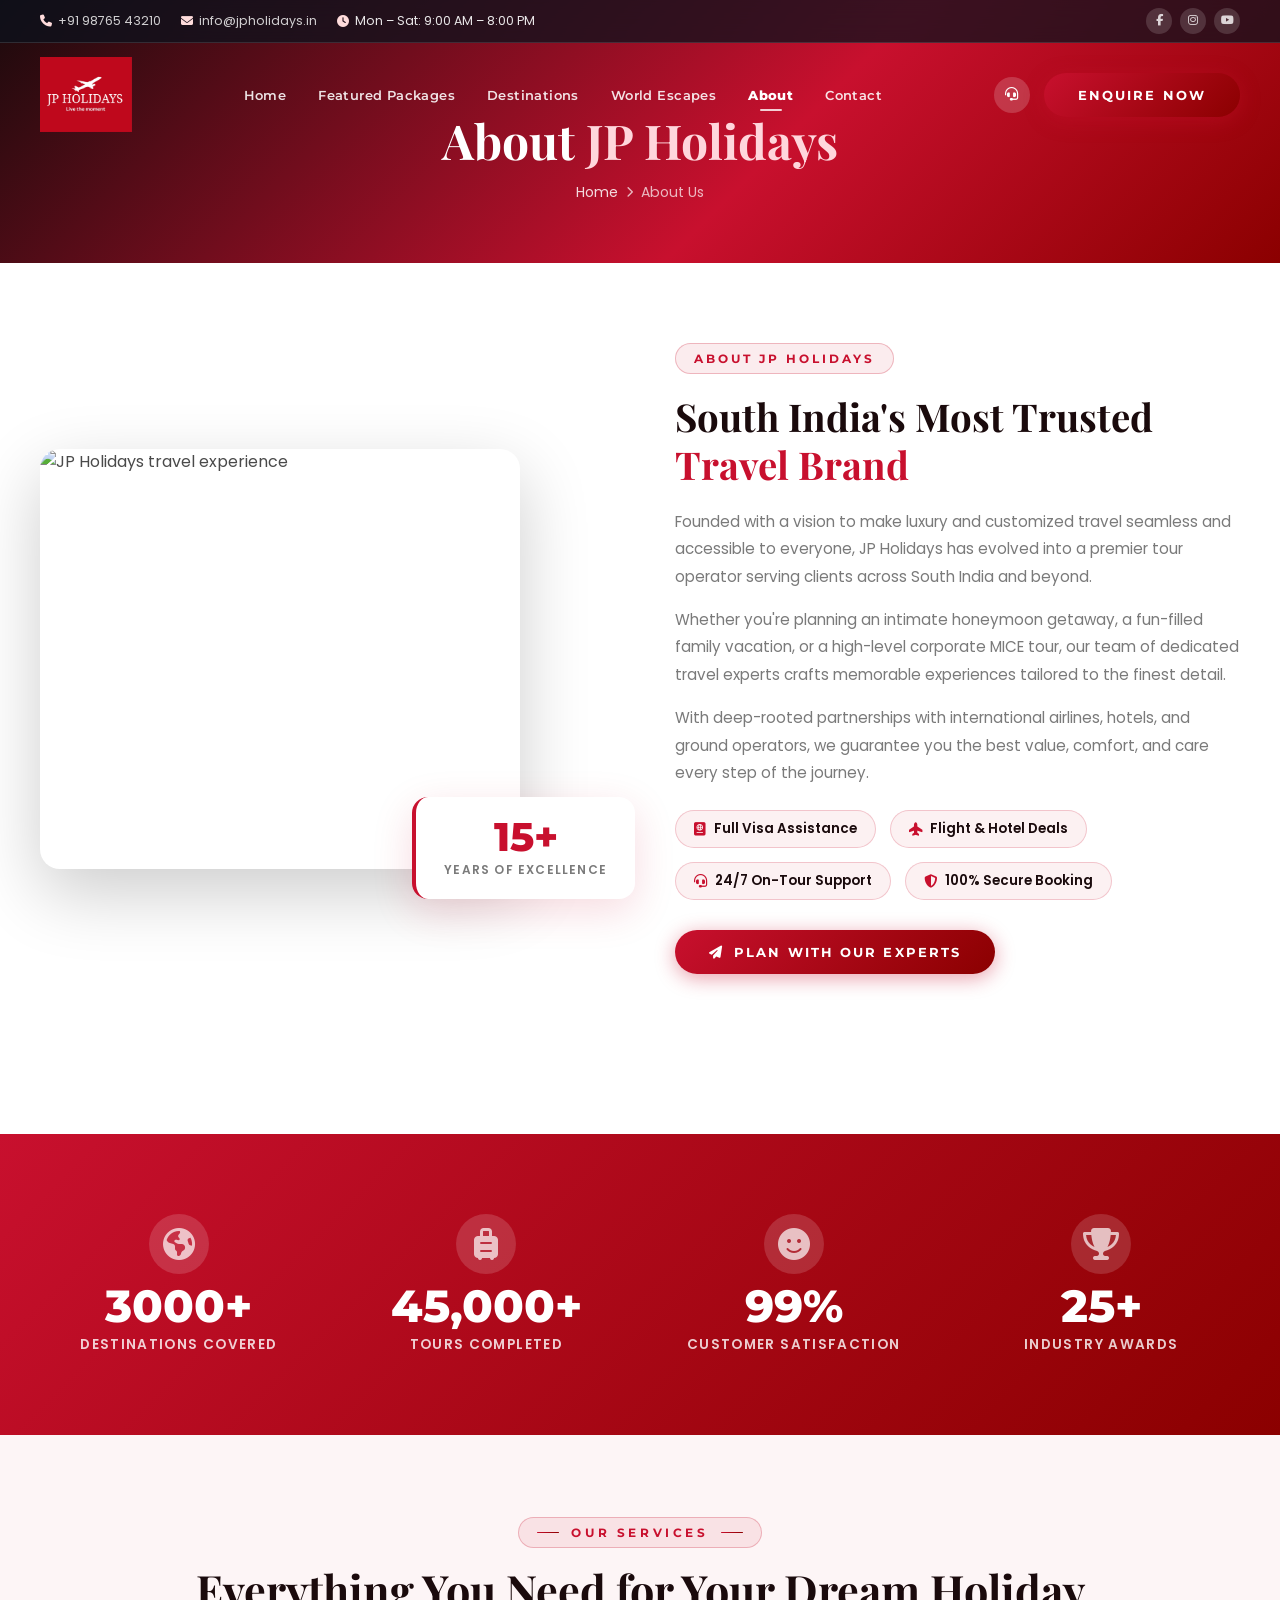
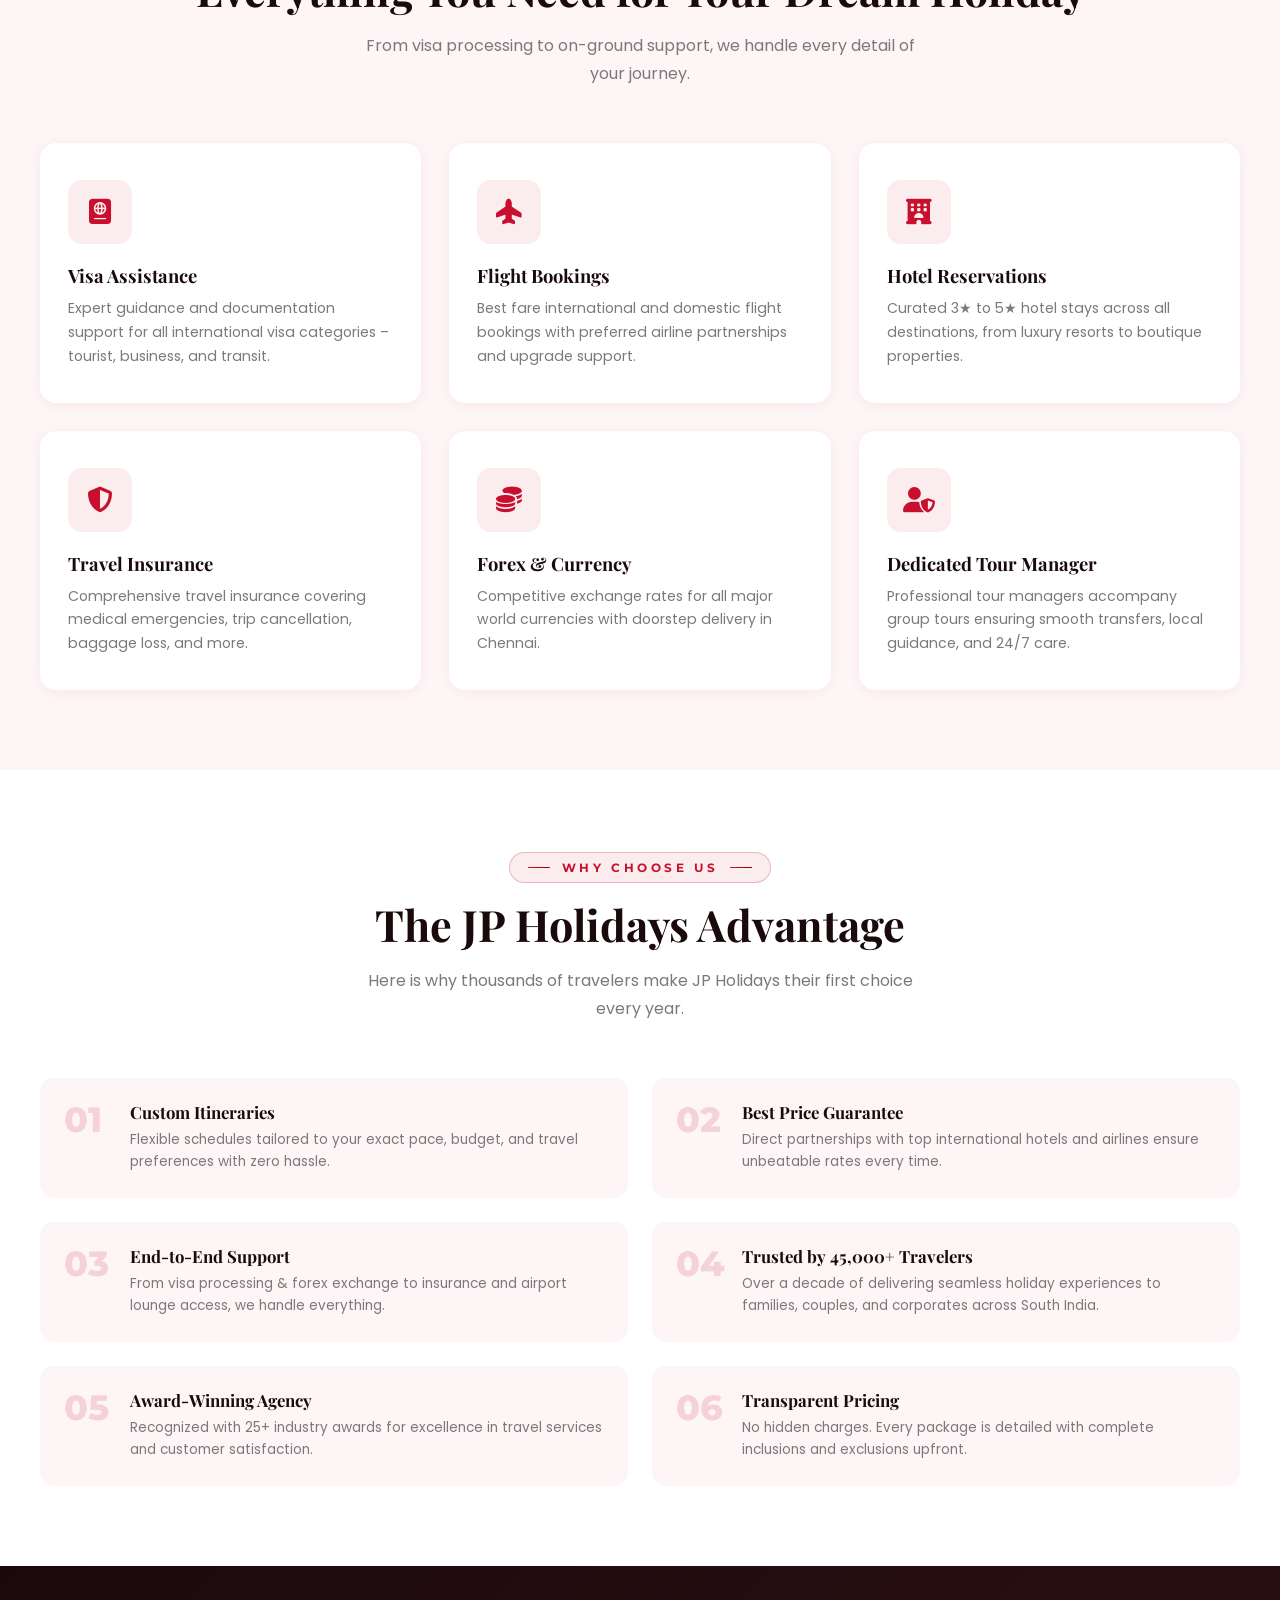
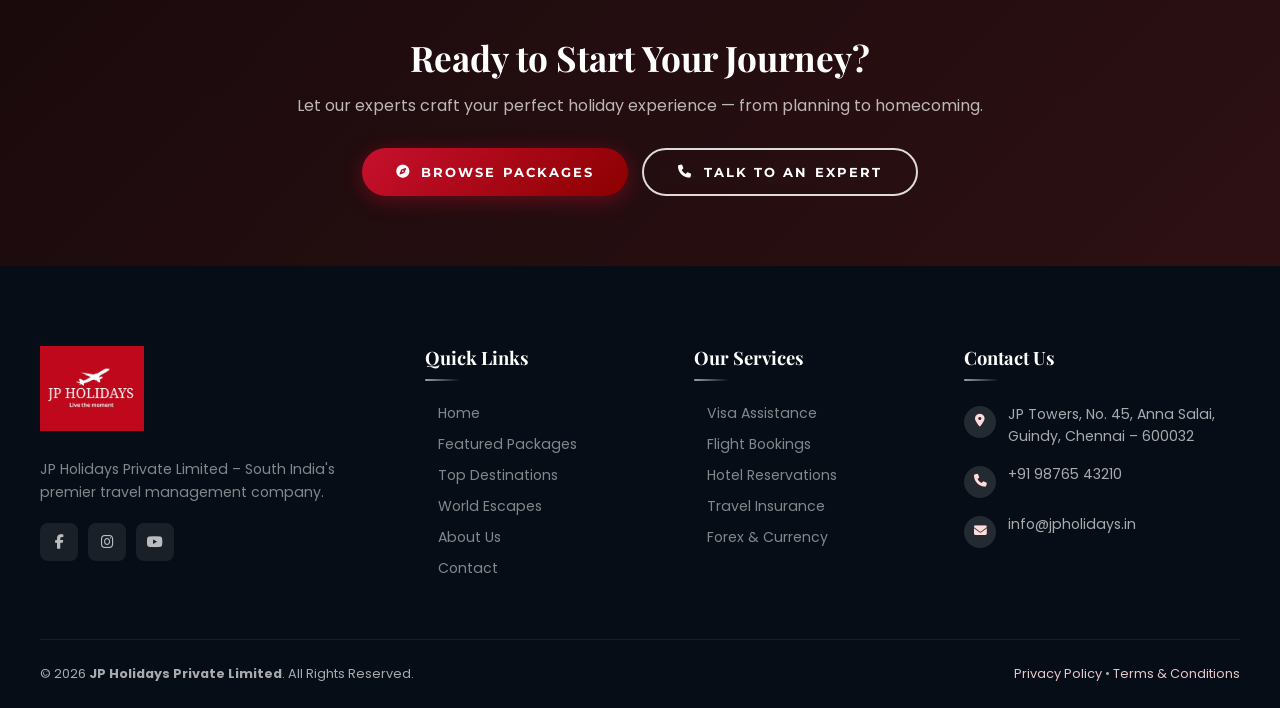
==== about.html @ b0864127 "Add files via upload" ====
<!DOCTYPE html>
<html lang="en">
<head>
  <meta charset="UTF-8">
  <meta name="viewport" content="width=device-width, initial-scale=1.0">
  <title>About JP Holidays | South India's No.1 Travel Agency</title>
  <meta name="description" content="Learn about JP Holidays – South India's most trusted travel brand with 15+ years of excellence, 45,000+ tours completed, and 99% customer satisfaction.">
  <link rel="icon" href="https://img.icons8.com/color/96/airplane-take-off.png" type="image/png">
  <link rel="preconnect" href="https://fonts.googleapis.com">
  <link rel="preconnect" href="https://fonts.gstatic.com" crossorigin>
  <link href="https://fonts.googleapis.com/css2?family=Montserrat:wght@600;700;800&family=Playfair+Display:ital,wght@0,500;0,600;0,700;1,400&family=Poppins:wght@300;400;500;600;700&display=swap" rel="stylesheet">
  <link rel="stylesheet" href="https://cdnjs.cloudflare.com/ajax/libs/font-awesome/6.5.1/css/all.min.css">
  <link rel="stylesheet" href="style.css?v=5.0">
  <style>
    .page-banner { background: linear-gradient(135deg, #1A0A0C 0%, #C8102E 60%, #8B0000 100%); padding: 110px 0 60px; text-align: center; position: relative; overflow: hidden; }
    .page-banner::before { content: ''; position: absolute; inset: 0; background: url('https://images.unsplash.com/photo-1469854523086-cc02fe5d8800?auto=format&fit=crop&w=1920&q=30') center/cover no-repeat; opacity: 0.15; }
    .page-banner h1 { font-size: 3rem; color: #fff; position: relative; font-family: 'Playfair Display', serif; margin-bottom: 12px; }
    .page-banner h1 span { color: #FFD6DC; }
    .breadcrumb { display: flex; align-items: center; justify-content: center; gap: 8px; color: rgba(255,255,255,0.7); font-size: 0.88rem; position: relative; }
    .breadcrumb a { color: rgba(255,255,255,0.85); }
    .breadcrumb i { font-size: 0.7rem; }

    .about-page { padding: 80px 0; }
    .about-intro-grid { display: grid; grid-template-columns: 1fr 1fr; gap: 70px; align-items: center; margin-bottom: 80px; }
    @media (max-width: 768px) { .about-intro-grid { grid-template-columns: 1fr; gap: 40px; } }
    .about-img-wrap { position: relative; }
    .about-img-main { border-radius: 20px; overflow: hidden; }
    .about-img-main img { width: 100%; height: 420px; object-fit: cover; }
    .about-float { position: absolute; bottom: -30px; right: -30px; background: #fff; border-radius: 16px; padding: 20px 28px; box-shadow: 0 12px 40px rgba(200,16,46,0.15); text-align: center; border-left: 4px solid #C8102E; }
    .about-float .num { font-family: 'Montserrat', sans-serif; font-size: 2.5rem; font-weight: 800; color: #C8102E; line-height: 1; }
    .about-float .lbl { font-size: 0.75rem; color: #7A7A7A; font-weight: 600; margin-top: 4px; text-transform: uppercase; letter-spacing: 0.1em; }
    .about-text .subtitle-tag { font-family: 'Montserrat', sans-serif; font-size: 0.75rem; font-weight: 700; text-transform: uppercase; letter-spacing: 0.25em; color: #C8102E; background: rgba(200,16,46,0.08); border: 1px solid rgba(200,16,46,0.25); padding: 7px 18px; border-radius: 50px; display: inline-block; margin-bottom: 18px; }
    .about-text h2 { font-family: 'Playfair Display', serif; font-size: 2.4rem; font-weight: 700; color: #1A0A0C; margin-bottom: 20px; line-height: 1.25; }
    .about-text h2 span { color: #C8102E; }
    .about-text p { color: #7A7A7A; font-size: 0.95rem; line-height: 1.8; margin-bottom: 16px; }
    .about-features-inline { display: flex; flex-wrap: wrap; gap: 14px; margin: 24px 0 30px; }
    .about-feat-pill { display: flex; align-items: center; gap: 8px; background: rgba(200,16,46,0.06); border: 1px solid rgba(200,16,46,0.2); border-radius: 50px; padding: 8px 18px; font-size: 0.84rem; font-weight: 600; color: #1A0A0C; }
    .about-feat-pill i { color: #C8102E; }

    /* Stats strip */
    .stats-strip { background: linear-gradient(135deg, #C8102E 0%, #8B0000 100%); padding: 60px 0; }
    .stats-strip .stats-grid { display: grid; grid-template-columns: repeat(4, 1fr); gap: 30px; }
    @media (max-width: 768px) { .stats-strip .stats-grid { grid-template-columns: repeat(2, 1fr); } }
    .stats-strip .stat-item { text-align: center; }
    .stats-strip .stat-icon { font-size: 2rem; color: rgba(255,255,255,0.7); margin-bottom: 10px; }
    .stats-strip .stat-number { font-family: 'Montserrat', sans-serif; font-size: 2.8rem; font-weight: 800; color: #fff; line-height: 1; margin-bottom: 6px; }
    .stats-strip .stat-label { font-size: 0.85rem; color: rgba(255,255,255,0.8); font-weight: 600; text-transform: uppercase; letter-spacing: 0.1em; }

    /* Services */
    .services-section { padding: 80px 0; background: #FDF5F6; }
    .services-grid { display: grid; grid-template-columns: repeat(3, 1fr); gap: 28px; }
    @media (max-width: 1024px) { .services-grid { grid-template-columns: repeat(2, 1fr); } }
    @media (max-width: 640px) { .services-grid { grid-template-columns: 1fr; } }
    .service-card { background: #fff; border-radius: 16px; padding: 34px 28px; box-shadow: 0 2px 12px rgba(200,16,46,0.06); transition: transform 0.3s ease, box-shadow 0.3s ease; border-top: 3px solid transparent; }
    .service-card:hover { transform: translateY(-6px); box-shadow: 0 12px 40px rgba(200,16,46,0.14); border-top-color: #C8102E; }
    .service-icon { width: 64px; height: 64px; background: rgba(200,16,46,0.08); border-radius: 14px; display: flex; align-items: center; justify-content: center; margin-bottom: 20px; }
    .service-icon i { font-size: 1.6rem; color: #C8102E; }
    .service-card h3 { font-family: 'Playfair Display', serif; font-size: 1.15rem; color: #1A0A0C; margin-bottom: 10px; }
    .service-card p { color: #7A7A7A; font-size: 0.88rem; line-height: 1.7; }

    /* Why choose */
    .why-section { padding: 80px 0; }
    .why-grid { display: grid; grid-template-columns: repeat(2, 1fr); gap: 24px; }
    @media (max-width: 640px) { .why-grid { grid-template-columns: 1fr; } }
    .why-item { display: flex; gap: 18px; align-items: flex-start; padding: 24px; border-radius: 14px; background: #FDF5F6; transition: box-shadow 0.3s; }
    .why-item:hover { box-shadow: 0 8px 28px rgba(200,16,46,0.1); }
    .why-num { font-family: 'Montserrat', sans-serif; font-size: 2.2rem; font-weight: 800; color: rgba(200,16,46,0.15); line-height: 1; min-width: 48px; }
    .why-text h4 { font-family: 'Playfair Display', serif; font-size: 1.05rem; color: #1A0A0C; margin-bottom: 6px; }
    .why-text p { color: #7A7A7A; font-size: 0.85rem; line-height: 1.65; }

    /* CTA strip */
    .cta-strip { padding: 70px 0; background: linear-gradient(135deg, #1A0A0C 0%, #2d1013 100%); text-align: center; }
    .cta-strip h2 { font-family: 'Playfair Display', serif; font-size: 2.2rem; color: #fff; margin-bottom: 12px; }
    .cta-strip p { color: rgba(255,255,255,0.7); margin-bottom: 28px; font-size: 1rem; }
    .cta-btns { display: flex; gap: 14px; justify-content: center; flex-wrap: wrap; }
  </style>
</head>
<body>

  <header id="header">
    <div class="top-bar">
      <div class="container">
        <div class="top-bar-left">
          <a href="tel:+919876543210"><i class="fa-solid fa-phone"></i> +91 98765 43210</a>
          <a href="mailto:info@jpholidays.in"><i class="fa-solid fa-envelope"></i> info@jpholidays.in</a>
          <span><i class="fa-solid fa-clock"></i> Mon – Sat: 9:00 AM – 8:00 PM</span>
        </div>
        <div class="top-bar-right">
          <a href="#" aria-label="Facebook"><i class="fa-brands fa-facebook-f"></i></a>
          <a href="#" aria-label="Instagram"><i class="fa-brands fa-instagram"></i></a>
          <a href="#" aria-label="YouTube"><i class="fa-brands fa-youtube"></i></a>
        </div>
      </div>
    </div>
    <div class="header-nav-wrapper">
      <div class="container">
        <div class="header-main">
          <a href="index.html" class="brand-logo"><img src="logo.png" alt="JP Holidays" class="site-logo-img"></a>
          <nav class="main-nav">
            <a href="index.html">Home</a>
            <a href="packages.html">Featured Packages</a>
            <a href="destinations.html">Destinations</a>
            <a href="world-escapes.html">World Escapes</a>
            <a href="about.html" class="active">About</a>
            <a href="contact.html">Contact</a>
          </nav>
          <div class="header-cta">
            <div class="header-phone"><i class="fa-solid fa-headset"></i></div>
            <button type="button" class="btn btn-primary open-enquiry-btn" data-place="Custom / Other Destination">Enquire Now</button>
            <button class="mobile-toggle" aria-label="Toggle navigation"><span></span><span></span><span></span></button>
          </div>
        </div>
      </div>
    </div>
  </header>

  <section class="page-banner">
    <div class="container">
      <h1>About <span>JP Holidays</span></h1>
      <div class="breadcrumb"><a href="index.html">Home</a><i class="fa-solid fa-chevron-right"></i><span>About Us</span></div>
    </div>
  </section>

  <!-- About Intro -->
  <section class="about-page">
    <div class="container">
      <div class="about-intro-grid">
        <div class="about-img-wrap">
          <div class="about-img-main">
            <img src="https://images.unsplash.com/photo-1469854523086-cc02fe5d8800?auto=format&fit=crop&w=800&q=80" alt="JP Holidays travel experience">
          </div>
          <div class="about-float">
            <div class="num">15+</div>
            <div class="lbl">Years of Excellence</div>
          </div>
        </div>
        <div class="about-text">
          <span class="subtitle-tag">About JP Holidays</span>
          <h2>South India's Most Trusted <span>Travel Brand</span></h2>
          <p>Founded with a vision to make luxury and customized travel seamless and accessible to everyone, JP Holidays has evolved into a premier tour operator serving clients across South India and beyond.</p>
          <p>Whether you're planning an intimate honeymoon getaway, a fun-filled family vacation, or a high-level corporate MICE tour, our team of dedicated travel experts crafts memorable experiences tailored to the finest detail.</p>
          <p>With deep-rooted partnerships with international airlines, hotels, and ground operators, we guarantee you the best value, comfort, and care every step of the journey.</p>
          <div class="about-features-inline">
            <div class="about-feat-pill"><i class="fa-solid fa-passport"></i> Full Visa Assistance</div>
            <div class="about-feat-pill"><i class="fa-solid fa-plane-up"></i> Flight & Hotel Deals</div>
            <div class="about-feat-pill"><i class="fa-solid fa-headset"></i> 24/7 On-Tour Support</div>
            <div class="about-feat-pill"><i class="fa-solid fa-shield-halved"></i> 100% Secure Booking</div>
          </div>
          <a href="contact.html" class="btn btn-primary"><i class="fa-solid fa-paper-plane"></i> Plan With Our Experts</a>
        </div>
      </div>
    </div>
  </section>

  <!-- Stats Strip -->
  <section class="stats-strip">
    <div class="container">
      <div class="stats-grid">
        <div class="stat-item"><div class="stat-icon"><i class="fa-solid fa-earth-americas"></i></div><div class="stat-number">3000+</div><div class="stat-label">Destinations Covered</div></div>
        <div class="stat-item"><div class="stat-icon"><i class="fa-solid fa-suitcase-rolling"></i></div><div class="stat-number">45,000+</div><div class="stat-label">Tours Completed</div></div>
        <div class="stat-item"><div class="stat-icon"><i class="fa-solid fa-face-smile"></i></div><div class="stat-number">99%</div><div class="stat-label">Customer Satisfaction</div></div>
        <div class="stat-item"><div class="stat-icon"><i class="fa-solid fa-trophy"></i></div><div class="stat-number">25+</div><div class="stat-label">Industry Awards</div></div>
      </div>
    </div>
  </section>

  <!-- Services -->
  <section class="services-section">
    <div class="container">
      <div class="section-header">
        <span class="subtitle">Our Services</span>
        <h2>Everything You Need for Your Dream Holiday</h2>
        <p>From visa processing to on-ground support, we handle every detail of your journey.</p>
      </div>
      <div class="services-grid">
        <div class="service-card"><div class="service-icon"><i class="fa-solid fa-passport"></i></div><h3>Visa Assistance</h3><p>Expert guidance and documentation support for all international visa categories – tourist, business, and transit.</p></div>
        <div class="service-card"><div class="service-icon"><i class="fa-solid fa-plane-up"></i></div><h3>Flight Bookings</h3><p>Best fare international and domestic flight bookings with preferred airline partnerships and upgrade support.</p></div>
        <div class="service-card"><div class="service-icon"><i class="fa-solid fa-hotel"></i></div><h3>Hotel Reservations</h3><p>Curated 3★ to 5★ hotel stays across all destinations, from luxury resorts to boutique properties.</p></div>
        <div class="service-card"><div class="service-icon"><i class="fa-solid fa-shield-halved"></i></div><h3>Travel Insurance</h3><p>Comprehensive travel insurance covering medical emergencies, trip cancellation, baggage loss, and more.</p></div>
        <div class="service-card"><div class="service-icon"><i class="fa-solid fa-coins"></i></div><h3>Forex & Currency</h3><p>Competitive exchange rates for all major world currencies with doorstep delivery in Chennai.</p></div>
        <div class="service-card"><div class="service-icon"><i class="fa-solid fa-user-shield"></i></div><h3>Dedicated Tour Manager</h3><p>Professional tour managers accompany group tours ensuring smooth transfers, local guidance, and 24/7 care.</p></div>
      </div>
    </div>
  </section>

  <!-- Why Choose Us -->
  <section class="why-section">
    <div class="container">
      <div class="section-header">
        <span class="subtitle">Why Choose Us</span>
        <h2>The JP Holidays Advantage</h2>
        <p>Here is why thousands of travelers make JP Holidays their first choice every year.</p>
      </div>
      <div class="why-grid">
        <div class="why-item"><div class="why-num">01</div><div class="why-text"><h4>Custom Itineraries</h4><p>Flexible schedules tailored to your exact pace, budget, and travel preferences with zero hassle.</p></div></div>
        <div class="why-item"><div class="why-num">02</div><div class="why-text"><h4>Best Price Guarantee</h4><p>Direct partnerships with top international hotels and airlines ensure unbeatable rates every time.</p></div></div>
        <div class="why-item"><div class="why-num">03</div><div class="why-text"><h4>End-to-End Support</h4><p>From visa processing & forex exchange to insurance and airport lounge access, we handle everything.</p></div></div>
        <div class="why-item"><div class="why-num">04</div><div class="why-text"><h4>Trusted by 45,000+ Travelers</h4><p>Over a decade of delivering seamless holiday experiences to families, couples, and corporates across South India.</p></div></div>
        <div class="why-item"><div class="why-num">05</div><div class="why-text"><h4>Award-Winning Agency</h4><p>Recognized with 25+ industry awards for excellence in travel services and customer satisfaction.</p></div></div>
        <div class="why-item"><div class="why-num">06</div><div class="why-text"><h4>Transparent Pricing</h4><p>No hidden charges. Every package is detailed with complete inclusions and exclusions upfront.</p></div></div>
      </div>
    </div>
  </section>

  <!-- CTA Strip -->
  <section class="cta-strip">
    <div class="container">
      <h2>Ready to Start Your Journey?</h2>
      <p>Let our experts craft your perfect holiday experience — from planning to homecoming.</p>
      <div class="cta-btns">
        <a href="packages.html" class="btn btn-primary"><i class="fa-solid fa-compass"></i> Browse Packages</a>
        <a href="contact.html" class="btn btn-outline"><i class="fa-solid fa-phone"></i> Talk to an Expert</a>
      </div>
    </div>
  </section>

  <footer class="footer">
    <div class="container">
      <div class="footer-grid">
        <div class="footer-col footer-about">
          <a href="index.html" class="brand-logo" style="display:inline-block;margin-bottom:20px;"><img src="logo.png" alt="JP Holidays" class="site-logo-img footer-logo"></a>
          <p>JP Holidays Private Limited – South India's premier travel management company.</p>
          <div class="footer-social">
            <a href="#" aria-label="Facebook"><i class="fa-brands fa-facebook-f"></i></a>
            <a href="#" aria-label="Instagram"><i class="fa-brands fa-instagram"></i></a>
            <a href="#" aria-label="YouTube"><i class="fa-brands fa-youtube"></i></a>
          </div>
        </div>
        <div class="footer-col">
          <h4>Quick Links</h4>
          <ul>
            <li><a href="index.html">Home</a></li>
            <li><a href="packages.html">Featured Packages</a></li>
            <li><a href="destinations.html">Top Destinations</a></li>
            <li><a href="world-escapes.html">World Escapes</a></li>
            <li><a href="about.html">About Us</a></li>
            <li><a href="contact.html">Contact</a></li>
          </ul>
        </div>
        <div class="footer-col">
          <h4>Our Services</h4>
          <ul>
            <li><a href="about.html">Visa Assistance</a></li>
            <li><a href="about.html">Flight Bookings</a></li>
            <li><a href="about.html">Hotel Reservations</a></li>
            <li><a href="about.html">Travel Insurance</a></li>
            <li><a href="about.html">Forex & Currency</a></li>
          </ul>
        </div>
        <div class="footer-col footer-contact">
          <h4>Contact Us</h4>
          <ul>
            <li><i class="fa-solid fa-location-dot"></i><span>JP Towers, No. 45, Anna Salai, Guindy, Chennai – 600032</span></li>
            <li><i class="fa-solid fa-phone"></i><span>+91 98765 43210</span></li>
            <li><i class="fa-solid fa-envelope"></i><span>info@jpholidays.in</span></li>
          </ul>
        </div>
      </div>
      <div class="footer-bottom">
        <div>&copy; 2026 <strong>JP Holidays Private Limited</strong>. All Rights Reserved.</div>
        <div><a href="#">Privacy Policy</a> &bull; <a href="#">Terms & Conditions</a></div>
      </div>
    </div>
  </footer>

  <button class="back-to-top" aria-label="Back to top"><i class="fa-solid fa-arrow-up"></i></button>
  <script src="script.js"></script>
</body>
</html>
---- style.css ----
/* ===== JP HOLIDAYS — PREMIUM TRAVEL WEBSITE v6.0 (Red & White Theme) ===== */

/* --- Design Tokens --- */
:root {
  --primary: #C8102E;
  --primary-dark: #8B0000;
  --primary-light: #E8244A;
  --accent: #FFFFFF;
  --accent-dark: #C8102E;
  --accent-hover: #f0f0f0;
  --accent-gradient: linear-gradient(135deg, #C8102E 0%, #8B0000 100%);
  --orange: #E8244A;
  --white: #FFFFFF;
  --off-white: #FDF5F6;
  --light-grey: #F0E8EA;
  --grey: #7A7A7A;
  --dark: #1A0A0C;
  --text-body: #4A4A4A;
  --shadow-sm: 0 4px 20px rgba(0,0,0,0.07);
  --shadow-md: 0 12px 35px rgba(0,0,0,0.13);
  --shadow-lg: 0 24px 70px rgba(0,0,0,0.2);
  --shadow-gold: 0 8px 32px rgba(200,16,46,0.35);
  --shadow-card: 0 2px 12px rgba(200,16,46,0.06), 0 8px 32px rgba(200,16,46,0.04);
  --radius: 18px;
  --radius-sm: 12px;
  --radius-xs: 8px;
  --transition: all 0.38s cubic-bezier(0.4, 0, 0.2, 1);
  --transition-fast: all 0.22s ease;
  --heading-font: 'Playfair Display', Georgia, serif;
  --body-font: 'Poppins', 'Segoe UI', sans-serif;
  --accent-font: 'Montserrat', sans-serif;
}

/* --- Reset & Base --- */
*, *::before, *::after { margin: 0; padding: 0; box-sizing: border-box; }
html { scroll-behavior: smooth; font-size: 16px; }
body {
  font-family: var(--body-font);
  color: var(--text-body);
  background: var(--white);
  overflow-x: hidden;
  -webkit-font-smoothing: antialiased;
}
img { max-width: 100%; height: auto; display: block; }
a { text-decoration: none; color: inherit; transition: var(--transition-fast); }
ul { list-style: none; }
button { cursor: pointer; border: none; outline: none; font-family: inherit; }
h1, h2, h3, h4, h5, h6 { font-family: var(--heading-font); color: var(--dark); line-height: 1.25; }
p { line-height: 1.75; font-size: 0.95rem; }
section { position: relative; }

.container {
  width: 100%;
  max-width: 1240px;
  margin: 0 auto;
  padding: 0 20px;
}

/* --- Utility --- */
.section-header { text-align: center; margin-bottom: 55px; }
.section-header .subtitle {
  font-family: var(--accent-font);
  font-size: 0.75rem;
  font-weight: 700;
  text-transform: uppercase;
  letter-spacing: 0.3em;
  color: var(--primary);
  display: inline-flex;
  align-items: center;
  gap: 12px;
  margin-bottom: 14px;
  padding: 7px 18px;
  background: rgba(200,16,46,0.08);
  border-radius: 50px;
  border: 1px solid rgba(200,16,46,0.25);
}
.section-header .subtitle::before,
.section-header .subtitle::after {
  content: '';
  width: 22px;
  height: 1.5px;
  background: var(--accent-gradient);
  border-radius: 2px;
}
.section-header h2 { font-size: 2.7rem; font-weight: 700; margin-bottom: 16px; color: var(--dark); }
.section-header p { max-width: 580px; margin: 0 auto; color: var(--grey); font-size: 1rem; }

/* --- Buttons --- */
.btn {
  display: inline-flex;
  align-items: center;
  gap: 10px;
  padding: 14px 34px;
  font-family: var(--accent-font);
  font-size: 0.82rem;
  font-weight: 700;
  text-transform: uppercase;
  letter-spacing: 0.16em;
  border-radius: 50px;
  transition: var(--transition);
  position: relative;
  overflow: hidden;
  white-space: nowrap;
}
.btn::after {
  content: '';
  position: absolute;
  top: 50%; left: 50%;
  width: 0; height: 0;
  background: rgba(255,255,255,0.18);
  border-radius: 50%;
  transform: translate(-50%, -50%);
  transition: width 0.65s, height 0.65s;
}
.btn:hover::after { width: 420px; height: 420px; }

.btn-primary {
  background: var(--accent-gradient);
  color: var(--white);
  box-shadow: 0 4px 20px rgba(200,16,46,0.4);
}
.btn-primary:hover {
  background: var(--primary-dark);
  color: var(--white);
  box-shadow: var(--shadow-md);
  transform: translateY(-3px);
}

.btn-outline {
  background: transparent;
  border: 2px solid rgba(255,255,255,0.85);
  color: var(--white);
  backdrop-filter: blur(5px);
}
.btn-outline:hover {
  background: var(--white);
  color: var(--primary);
  border-color: var(--white);
  transform: translateY(-3px);
}

.btn-dark {
  background: var(--primary);
  color: var(--white);
}
.btn-dark:hover {
  background: var(--primary-dark);
  color: var(--white);
  box-shadow: var(--shadow-gold);
  transform: translateY(-3px);
}

/* ===== HEADER & TOP BAR ===== */
#header {
  position: fixed;
  top: 0; left: 0; right: 0;
  z-index: 1000;
  display: flex;
  flex-direction: column;
  background: transparent;
  backdrop-filter: none;
  -webkit-backdrop-filter: none;
  box-shadow: none;
  transition: var(--transition);
  border-bottom: 1px solid transparent;
}

.top-bar {
  background: rgba(12, 18, 28, 0.75);
  backdrop-filter: blur(10px);
  -webkit-backdrop-filter: blur(10px);
  color: rgba(255,255,255,0.9);
  padding: 8px 0;
  font-size: 0.78rem;
  border-bottom: 1px solid rgba(255,255,255,0.12);
  transition: var(--transition);
}
.top-bar .container { display: flex; justify-content: space-between; align-items: center; }
.top-bar-left { display: flex; gap: 20px; align-items: center; }
.top-bar-left a { display: flex; align-items: center; gap: 6px; color: rgba(255,255,255,0.8); }
.top-bar-left a:hover { color: rgba(255,255,255,1); text-decoration: underline; }
.top-bar-left i { color: rgba(255,220,220,1); font-size: 0.75rem; }
.top-bar-left span { display: flex; align-items: center; gap: 6px; }
.top-bar-right { display: flex; gap: 8px; align-items: center; }
.top-bar-right a {
  width: 26px; height: 26px;
  display: flex; align-items: center; justify-content: center;
  border-radius: 50%;
  background: rgba(255,255,255,0.15);
  color: rgba(255,255,255,0.8);
  font-size: 0.72rem;
  transition: var(--transition);
}
.top-bar-right a:hover { background: var(--white); color: var(--primary); }

.header-nav-wrapper {
  padding: 14px 0;
  transition: var(--transition);
}
#header.scrolled {
  background: rgba(15, 23, 36, 0.96);
  backdrop-filter: blur(16px);
  -webkit-backdrop-filter: blur(16px);
  box-shadow: 0 4px 25px rgba(0,0,0,0.35);
  border-bottom: 1px solid rgba(255,255,255,0.1);
}
#header.scrolled .header-nav-wrapper { padding: 10px 0; }

.header-main {
  display: flex;
  align-items: center;
  justify-content: space-between;
}

.brand-logo {
  display: flex;
  align-items: center;
  text-decoration: none;
}
.site-logo-img {
  height: 75px;
  width: auto;
  border-radius: 0;
  box-shadow: none;
  border: none;
  background: transparent;
  transition: transform 0.3s ease;
  object-fit: contain;
}
.site-logo-img:hover {
  transform: scale(1.03);
}
#header.scrolled .site-logo-img {
  height: 62px;
}
.site-logo-img.footer-logo {
  height: 85px;
  box-shadow: none;
  border-radius: 0;
}

/* ===== MAIN NAV & DROPDOWNS ===== */
.main-nav { display: flex; align-items: center; gap: 2px; }
.main-nav > a,
.nav-item > a {
  padding: 10px 15px;
  color: rgba(255,255,255,0.88);
  font-size: 0.84rem;
  font-weight: 600;
  font-family: var(--accent-font);
  letter-spacing: 0.03em;
  border-radius: var(--radius-xs);
  transition: var(--transition-fast);
  position: relative;
  display: inline-flex;
  align-items: center;
  gap: 6px;
}
.main-nav > a::after,
.nav-item > a::after {
  content: '';
  position: absolute;
  bottom: 2px; left: 50%;
  width: 0; height: 2px;
  background: rgba(255,255,255,0.8);
  border-radius: 2px;
  transition: var(--transition);
  transform: translateX(-50%);
}
.main-nav > a:hover,
.nav-item:hover > a { color: var(--white); background: rgba(255,255,255,0.1); }
.main-nav > a:hover::after,
.main-nav > a.active::after,
.nav-item:hover > a::after { width: 22px; }
.main-nav > a.active { color: var(--white); font-weight: 800; }

.dropdown-arrow { font-size: 0.65rem; transition: transform 0.3s ease; opacity: 0.7; }
.nav-item.dropdown:hover .dropdown-arrow { transform: rotate(180deg); color: var(--white); opacity: 1; }

/* Dropdown */
.nav-item.dropdown { position: relative; }
.dropdown-menu {
  position: absolute;
  top: calc(100% + 10px);
  left: 0;
  background: rgba(255,255,255,0.98);
  color: var(--dark);
  border-radius: var(--radius-sm);
  box-shadow: 0 8px 16px rgba(0,0,0,0.08), 0 24px 56px rgba(0,0,0,0.22);
  border-top: 3px solid;
  border-image: linear-gradient(90deg, #C8102E, #8B0000) 1;
  opacity: 0;
  visibility: hidden;
  transform: translateY(12px) scale(0.97);
  transform-origin: top left;
  transition: all 0.28s cubic-bezier(0.4, 0, 0.2, 1);
  z-index: 1050;
  min-width: 240px;
  backdrop-filter: blur(12px);
}
.nav-item.dropdown:hover .dropdown-menu {
  opacity: 1;
  visibility: visible;
  transform: translateY(0) scale(1);
}

/* Mega Grid Dropdown */
.dropdown-menu .dropdown-grid { display: flex; gap: 28px; padding: 22px 24px; width: 480px; }
.dropdown-col { flex: 1; }
.dropdown-col h4 {
  font-family: var(--accent-font);
  font-size: 0.72rem;
  font-weight: 700;
  text-transform: uppercase;
  letter-spacing: 0.12em;
  color: var(--primary);
  padding-bottom: 10px;
  margin-bottom: 12px;
  border-bottom: 1px solid var(--light-grey);
  display: flex; align-items: center; gap: 8px;
}
.dropdown-col h4 i { color: var(--primary); }
.dropdown-col a {
  display: flex; align-items: center; gap: 8px;
  padding: 7px 0;
  font-size: 0.82rem;
  color: #444;
  transition: var(--transition-fast);
}
.dropdown-col a i { font-size: 0.62rem; color: var(--primary); transition: transform 0.2s ease; }
.dropdown-col a:hover { color: var(--primary); font-weight: 600; padding-left: 5px; }
.dropdown-col a:hover i { transform: translateX(3px); }

/* Single Col Dropdown */
.dropdown-menu.single-col { padding: 10px 0; min-width: 238px; }
.dropdown-menu.single-col a {
  display: flex; align-items: center; gap: 12px;
  padding: 10px 20px;
  font-size: 0.84rem;
  color: #333;
  transition: var(--transition-fast);
}
.dropdown-menu.single-col a i { color: var(--primary); font-size: 0.85rem; width: 16px; }
.dropdown-menu.single-col a:hover { background: var(--off-white); color: var(--primary); padding-left: 26px; }

.header-cta { display: flex; align-items: center; gap: 14px; }
.header-phone {
  display: flex; align-items: center; gap: 8px;
  color: var(--white); font-weight: 600; font-size: 0.88rem;
}
.header-phone i {
  width: 36px; height: 36px;
  background: rgba(255,255,255,0.18);
  border-radius: 50%;
  display: flex; align-items: center; justify-content: center;
  color: var(--white); font-size: 0.85rem;
}

.mobile-toggle {
  display: none;
  flex-direction: column;
  gap: 5px;
  background: none;
  padding: 5px;
}
.mobile-toggle span {
  width: 28px; height: 2.5px;
  background: var(--white);
  border-radius: 3px;
  transition: var(--transition);
}
.mobile-toggle.active span:nth-child(1) { transform: rotate(45deg) translate(5px, 5px); }
.mobile-toggle.active span:nth-child(2) { opacity: 0; }
.mobile-toggle.active span:nth-child(3) { transform: rotate(-45deg) translate(5px, -5px); }

/* ===== HERO SECTION ===== */
.hero {
  position: relative;
  min-height: 600px;
  height: 85vh;
  max-height: 820px;
  overflow: hidden;
}
.hero-slider { position: relative; width: 100%; height: 100%; }
.hero-slide {
  position: absolute; inset: 0;
  opacity: 0;
  transition: opacity 0.8s ease;
}
.hero-slide.active { opacity: 1; }
.hero-slide img { width: 100%; height: 100%; object-fit: cover; }
.hero-overlay {
  position: absolute; inset: 0;
  background: linear-gradient(180deg, rgba(0, 0, 0, 0.55) 0%, rgba(0, 0, 0, 0.25) 50%, rgba(0, 0, 0, 0.65) 100%);
}
.hero-content {
  position: absolute; inset: 0;
  display: flex; flex-direction: column;
  justify-content: center; align-items: center;
  text-align: center; padding: 0 20px; z-index: 2;
}
.hero-badge {
  display: inline-flex; align-items: center; gap: 8px;
  padding: 8px 22px;
  background: rgba(255,255,255,0.15);
  border: 1px solid rgba(255,255,255,0.45);
  border-radius: 50px;
  color: var(--white);
  font-size: 0.78rem; font-weight: 700;
  font-family: var(--accent-font);
  text-transform: uppercase; letter-spacing: 0.18em;
  margin-bottom: 28px;
  backdrop-filter: blur(12px);
  animation: fadeInDown 0.8s ease forwards, floatBadge 4s ease-in-out 1s infinite;
}
.hero-content h1 {
  font-size: 4.2rem; color: var(--white);
  font-weight: 700; line-height: 1.12;
  max-width: 820px; margin-bottom: 20px;
  animation: fadeInUp 1s ease 0.2s forwards; opacity: 0;
}
.hero-content h1 span { color: #FFFFFF; text-shadow: 0 2px 20px rgba(0, 0, 0, 0.6); }
.hero-content p {
  font-size: 1.15rem; color: rgba(255,255,255,0.8);
  max-width: 560px; margin-bottom: 38px;
  animation: fadeInUp 1s ease 0.4s forwards; opacity: 0;
}
.hero-buttons {
  display: flex; gap: 16px;
  animation: fadeInUp 1s ease 0.6s forwards; opacity: 0;
}

.hero-nav {
  position: absolute; bottom: 40px; left: 50%;
  transform: translateX(-50%);
  display: flex; gap: 10px; z-index: 5;
}
.hero-dot {
  width: 12px; height: 12px;
  border-radius: 50%;
  background: rgba(255,255,255,0.3);
  border: none; cursor: pointer;
  transition: var(--transition);
}
.hero-dot.active {
  background: var(--white);
  width: 35px; border-radius: 6px;
}

.hero-scroll {
  position: absolute; bottom: 30px; right: 40px;
  z-index: 5; display: flex; flex-direction: column;
  align-items: center; gap: 8px;
  color: rgba(255,255,255,0.6); font-size: 0.7rem;
  text-transform: uppercase; letter-spacing: 0.2em;
  animation: bounce 2s infinite;
}
.hero-scroll i { font-size: 1.2rem; }

/* ===== SEARCH BAR ===== */
.search-section { position: relative; z-index: 10; margin-top: -50px; padding: 0 20px; }
.search-bar {
  max-width: 1100px; margin: 0 auto;
  background: var(--white);
  border-radius: var(--radius);
  box-shadow: var(--shadow-lg);
  padding: 22px 30px;
  display: flex; align-items: flex-end; gap: 15px;
}
.search-group { flex: 1; display: flex; flex-direction: column; gap: 6px; }
.search-group label {
  font-size: 0.72rem; font-weight: 600;
  text-transform: uppercase; letter-spacing: 0.1em;
  color: var(--grey); font-family: var(--accent-font);
}
.search-group input, .search-group select {
  border: 2px solid var(--light-grey);
  border-radius: var(--radius-xs);
  padding: 12px 15px; font-size: 0.9rem;
  font-family: var(--body-font); color: var(--dark);
  background: var(--off-white);
  transition: var(--transition-fast); width: 100%;
}
.search-group input:focus, .search-group select:focus {
  border-color: var(--primary); outline: none;
  background: var(--white);
  box-shadow: 0 0 0 4px rgba(200,16,46,0.1);
}
.search-btn {
  background: var(--accent-gradient);
  color: var(--white);
  padding: 14px 35px; font-family: var(--accent-font);
  font-weight: 700; font-size: 0.85rem;
  text-transform: uppercase; letter-spacing: 0.1em;
  border-radius: 50px; transition: var(--transition);
  white-space: nowrap; display: flex; align-items: center; gap: 8px;
  box-shadow: 0 4px 18px rgba(200,16,46,0.35);
}
.search-btn:hover {
  background: var(--primary-dark); color: var(--white);
  transform: translateY(-2px); box-shadow: var(--shadow-md);
}

/* ===== TOUR CATEGORIES (FEATURED CARDS TOP OPTIONS) ===== */
.tour-categories {
  padding: 60px 0 25px;
  background: var(--white);
}

.categories-grid-wrapper {
  display: flex;
  flex-direction: column;
  gap: 22px;
}

.categories-row {
  display: grid;
  gap: 22px;
}

/* Top Row: 2 Cards */
.categories-row-top {
  grid-template-columns: repeat(2, 1fr);
}

/* Bottom Row: 3 Cards */
.categories-row-bottom {
  grid-template-columns: repeat(3, 1fr);
}

/* Category Card Container */
.cat-card {
  position: relative;
  height: 275px;
  border-radius: 10px;
  overflow: hidden;
  display: flex;
  align-items: center;
  justify-content: center;
  text-decoration: none;
  box-shadow: 0 4px 18px rgba(0, 0, 0, 0.1);
  transition: transform 0.4s cubic-bezier(0.25, 1, 0.5, 1), box-shadow 0.4s cubic-bezier(0.25, 1, 0.5, 1);
  cursor: pointer;
}

.cat-card:hover {
  transform: translateY(-5px);
  box-shadow: 0 16px 36px rgba(0, 0, 0, 0.22);
}

/* Card Image */
.cat-card-img {
  position: absolute;
  top: 0;
  left: 0;
  width: 100%;
  height: 100%;
  object-fit: cover;
  transition: transform 0.65s cubic-bezier(0.25, 1, 0.5, 1);
}

.cat-card:hover .cat-card-img {
  transform: scale(1.07);
}

/* Dark Gradient Overlay */
.cat-card-overlay {
  position: absolute;
  inset: 0;
  background: linear-gradient(180deg, rgba(0,0,0,0.18) 0%, rgba(0,0,0,0.45) 55%, rgba(0,0,0,0.68) 100%);
  transition: background 0.4s ease;
  z-index: 1;
}

.cat-card:hover .cat-card-overlay {
  background: linear-gradient(180deg, rgba(0,0,0,0.12) 0%, rgba(0,0,0,0.55) 55%, rgba(0,0,0,0.78) 100%);
}

/* Card Content Area */
.cat-card-content {
  position: relative;
  z-index: 2;
  text-align: center;
  padding: 24px 20px;
  display: flex;
  flex-direction: column;
  align-items: center;
  justify-content: center;
  gap: 14px;
  width: 100%;
}

/* Title Styling */
.cat-card-title {
  font-family: var(--heading-font);
  color: #FFFFFF;
  font-weight: 500;
  margin: 0;
  text-shadow: 0 2px 10px rgba(0, 0, 0, 0.65);
  line-height: 1.25;
}

.categories-row-top .cat-card-title {
  font-size: 2.1rem;
}

.categories-row-bottom .cat-card-title {
  font-size: 1.65rem;
}

/* Yellow Badge Styling */
.cat-card-badge {
  background-color: #FFCC00;
  color: #000000;
  font-family: var(--accent-font);
  font-size: 0.78rem;
  font-weight: 800;
  letter-spacing: 0.14em;
  padding: 8px 22px;
  border-radius: 3px;
  text-transform: uppercase;
  display: inline-block;
  box-shadow: 0 3px 10px rgba(0, 0, 0, 0.25);
  transition: transform 0.3s ease, background-color 0.3s ease, box-shadow 0.3s ease;
}

.cat-card:hover .cat-card-badge {
  transform: translateY(-2px) scale(1.04);
  background-color: #FFD633;
  box-shadow: 0 6px 16px rgba(0, 0, 0, 0.3);
}

/* Responsive Styles */
@media (max-width: 1024px) {
  .categories-row-top .cat-card-title {
    font-size: 1.75rem;
  }
  .categories-row-bottom .cat-card-title {
    font-size: 1.45rem;
  }
  .cat-card {
    height: 240px;
  }
}

@media (max-width: 768px) {
  .categories-row-top,
  .categories-row-bottom {
    grid-template-columns: 1fr;
  }
  .cat-card {
    height: 220px;
  }
  .categories-row-top .cat-card-title,
  .categories-row-bottom .cat-card-title {
    font-size: 1.45rem;
  }
}

/* ===== DESTINATIONS ===== */
.destinations { padding: 100px 0; background: var(--white); }
.destinations-grid { display: grid; grid-template-columns: repeat(3, 1fr); gap: 26px; }
.dest-card {
  position: relative; border-radius: var(--radius); overflow: hidden;
  background: var(--white); box-shadow: var(--shadow-card);
  transition: var(--transition); cursor: pointer;
  border: 1px solid rgba(200,16,46,0.06);
}
.dest-card:hover {
  transform: translateY(-10px);
  box-shadow: 0 30px 70px rgba(200,16,46,0.18);
  border-color: rgba(200,16,46,0.25);
}
.dest-card-img { position: relative; height: 240px; overflow: hidden; }
.dest-card-img img { width: 100%; height: 100%; object-fit: cover; transition: transform 0.6s ease; }
.dest-card:hover .dest-card-img img { transform: scale(1.1); }

.dest-badge {
  position: absolute; top: 15px; left: 15px;
  background: var(--primary); color: var(--white);
  padding: 5px 14px; border-radius: 50px;
  font-size: 0.72rem; font-weight: 700;
  font-family: var(--accent-font); text-transform: uppercase; letter-spacing: 0.05em;
}
.dest-wishlist {
  position: absolute; top: 15px; right: 15px;
  width: 36px; height: 36px;
  background: rgba(255,255,255,0.9); backdrop-filter: blur(10px);
  border-radius: 50%; display: flex; align-items: center; justify-content: center;
  color: var(--grey); font-size: 0.9rem; transition: var(--transition); border: none; cursor: pointer;
}
.dest-wishlist:hover, .dest-wishlist.liked { background: var(--primary); color: var(--white); }

.dest-card-body { padding: 22px; }
.dest-location {
  font-size: 0.75rem; color: var(--primary); font-weight: 600;
  text-transform: uppercase; letter-spacing: 0.1em; margin-bottom: 6px;
  display: flex; align-items: center; gap: 5px;
}
.dest-card-body h3 { font-size: 1.25rem; margin-bottom: 8px; transition: var(--transition-fast); }
.dest-card:hover .dest-card-body h3 { color: var(--primary); }
.dest-card-body .desc {
  font-size: 0.85rem; color: var(--grey); margin-bottom: 15px;
  display: -webkit-box; -webkit-line-clamp: 2;
  -webkit-box-orient: vertical; overflow: hidden;
}
.dest-meta {
  display: flex; justify-content: space-between; align-items: center;
  padding-top: 15px; border-top: 1px solid var(--light-grey);
}
.dest-rating { display: flex; align-items: center; gap: 4px; }
.dest-rating i { color: #E8244A; font-size: 0.8rem; }
.dest-rating span { font-size: 0.8rem; color: var(--grey); margin-left: 3px; }
.dest-price { text-align: right; }
.dest-price .from { font-size: 0.7rem; color: var(--grey); }
.dest-price .amount { font-family: var(--heading-font); font-size: 1.35rem; font-weight: 700; color: var(--primary-dark); }

/* ===== ABOUT SECTION ===== */
.about { padding: 100px 0; background: var(--off-white); overflow: hidden; }
.about-grid { display: grid; grid-template-columns: 1fr 1fr; gap: 60px; align-items: center; }
.about-images { position: relative; }
.about-img-main { width: 85%; border-radius: var(--radius); overflow: hidden; box-shadow: var(--shadow-lg); }
.about-img-main img { width: 100%; height: 400px; object-fit: cover; }
.about-img-float {
  position: absolute; bottom: -30px; right: 0; width: 55%;
  border-radius: var(--radius); overflow: hidden;
  box-shadow: var(--shadow-lg); border: 5px solid var(--white);
}
.about-img-float img { width: 100%; height: 220px; object-fit: cover; }
.about-experience {
  position: absolute; top: 20px; right: 20px;
  background: var(--accent-gradient); color: var(--white);
  padding: 20px 25px; border-radius: var(--radius-sm);
  text-align: center; box-shadow: var(--shadow-gold);
}
.about-experience .number { font-size: 2.5rem; font-weight: 800; font-family: var(--accent-font); line-height: 1; }
.about-experience .label { font-size: 0.7rem; font-weight: 700; text-transform: uppercase; letter-spacing: 0.1em; }
.about-content .subtitle {
  font-family: var(--accent-font); font-size: 0.75rem; font-weight: 700;
  text-transform: uppercase; letter-spacing: 0.3em; color: var(--primary);
  display: inline-flex; align-items: center; gap: 10px; margin-bottom: 12px;
  padding: 7px 18px; background: rgba(200,16,46,0.08);
  border-radius: 50px; border: 1px solid rgba(200,16,46,0.25);
}
.about-content .subtitle::before { content: ''; width: 22px; height: 1.5px; background: var(--accent-gradient); border-radius: 2px; }
.about-content h2 { font-size: 2.4rem; margin-bottom: 18px; }
.about-content h2 span { color: var(--primary); }
.about-content > p { margin-bottom: 25px; }
.about-features { display: grid; grid-template-columns: 1fr 1fr; gap: 14px; margin-bottom: 30px; }
.about-feature {
  display: flex; align-items: center; gap: 10px;
  padding: 12px 15px; background: var(--white);
  border-radius: var(--radius-xs); box-shadow: var(--shadow-sm);
  border: 1px solid rgba(200,16,46,0.06);
  transition: var(--transition);
}
.about-feature:hover { border-color: rgba(200,16,46,0.3); transform: translateY(-2px); }
.about-feature i {
  width: 36px; height: 36px;
  background: rgba(200,16,46,0.12); border-radius: 50%;
  display: flex; align-items: center; justify-content: center;
  color: var(--primary); font-size: 0.85rem; flex-shrink: 0;
}
.about-feature span { font-size: 0.85rem; font-weight: 600; color: var(--dark); }

/* ===== FEATURES / WHY CHOOSE ===== */
.features { padding: 100px 0; background: linear-gradient(180deg, var(--off-white) 0%, var(--white) 100%); }
.features-grid { display: grid; grid-template-columns: repeat(4, 1fr); gap: 25px; }
.feature-card {
  text-align: center; padding: 44px 28px;
  border-radius: var(--radius); background: var(--white);
  border: 1px solid rgba(234,238,243,0.9);
  transition: var(--transition); position: relative; overflow: hidden;
}
.feature-card::before {
  content: ''; position: absolute;
  bottom: 0; left: 0; right: 0; height: 3px;
  background: var(--accent-gradient);
  transform: scaleX(0); transition: var(--transition); border-radius: 2px;
}
.feature-card::after {
  content: ''; position: absolute; inset: 0;
  background: linear-gradient(180deg, rgba(200,16,46,0.03) 0%, transparent 100%);
  opacity: 0; transition: var(--transition);
}
.feature-card:hover {
  border-color: rgba(200,16,46,0.2);
  box-shadow: 0 16px 50px rgba(200,16,46,0.12), 0 4px 16px rgba(200,16,46,0.08);
  transform: translateY(-8px);
}
.feature-card:hover::before { transform: scaleX(1); }
.feature-card:hover::after { opacity: 1; }
.feature-icon {
  width: 76px; height: 76px; margin: 0 auto 22px;
  background: linear-gradient(135deg, rgba(200,16,46,0.12), rgba(139,0,0,0.06));
  border-radius: 22px; display: flex; align-items: center; justify-content: center;
  font-size: 1.65rem; color: var(--primary);
  transition: var(--transition); position: relative; z-index: 1;
}
.feature-card:hover .feature-icon {
  background: var(--accent-gradient); color: var(--white);
  transform: scale(1.08) rotate(-5deg); box-shadow: 0 6px 20px rgba(200,16,46,0.35);
}
.feature-card h3 { font-size: 1.15rem; margin-bottom: 10px; position: relative; z-index: 1; }
.feature-card p { font-size: 0.85rem; color: var(--grey); position: relative; z-index: 1; }

/* ===== STATISTICS ===== */
.stats {
  padding: 80px 0;
  background: linear-gradient(135deg, #6B0010 0%, var(--primary) 50%, #8B0000 100%);
  position: relative; overflow: hidden;
}
.stats::before {
  content: ''; position: absolute; inset: 0;
  background: url("data:image/svg+xml,%3Csvg width='60' height='60' viewBox='0 0 60 60' xmlns='http://www.w3.org/2000/svg'%3E%3Cg fill='none' fill-rule='evenodd'%3E%3Cg fill='%23ffffff' fill-opacity='0.04'%3E%3Cpath d='M36 34v-4h-2v4h-4v2h4v4h2v-4h4v-2h-4zm0-30V0h-2v4h-4v2h4v4h2V6h4V4h-4zM6 34v-4H4v4H0v2h4v4h2v-4h4v-2H6zM6 4V0H4v4H0v2h4v4h2V6h4V4H6z'/%3E%3C/g%3E%3C/g%3E%3C/svg%3E");
}
.stats-grid { display: grid; grid-template-columns: repeat(4, 1fr); gap: 30px; position: relative; z-index: 1; }
.stat-item { text-align: center; padding: 20px; }
.stat-icon {
  width: 60px; height: 60px; margin: 0 auto 15px;
  background: rgba(255,255,255,0.15); border-radius: 50%;
  display: flex; align-items: center; justify-content: center;
  font-size: 1.4rem; color: var(--white);
}
.stat-number { font-family: var(--accent-font); font-size: 2.8rem; font-weight: 800; color: var(--white); line-height: 1; margin-bottom: 5px; }
.stat-label { font-size: 0.85rem; color: rgba(255,255,255,0.6); text-transform: uppercase; letter-spacing: 0.1em; font-weight: 500; }

/* ===== PACKAGES ===== */
.packages { padding: 100px 0; background: var(--off-white); }
.packages .container { max-width: 1420px; }
.packages-grid { display: grid; grid-template-columns: repeat(3, 1fr); gap: 28px; }
.package-card {
  border-radius: var(--radius); overflow: hidden;
  background: var(--white); box-shadow: var(--shadow-card);
  transition: var(--transition);
  border: 1px solid rgba(200,16,46,0.06);
}
.package-card:hover {
  transform: translateY(-10px);
  box-shadow: 0 30px 70px rgba(200,16,46,0.18);
  border-color: rgba(200,16,46,0.25);
}
.package-img { height: 260px; position: relative; overflow: hidden; }
.package-img img { width: 100%; height: 100%; object-fit: cover; transition: transform 0.6s ease; }
.package-card:hover .package-img img { transform: scale(1.08); }
.package-overlay {
  position: absolute; inset: 0;
  background: transparent;
  display: flex; align-items: flex-end; padding: 20px;
}
.package-duration {
  display: inline-flex; align-items: center; gap: 5px;
  background: var(--accent-gradient); color: var(--white);
  padding: 5px 14px; border-radius: 50px;
  font-size: 0.72rem; font-weight: 700; font-family: var(--accent-font);
  box-shadow: 0 2px 10px rgba(200,16,46,0.4);
}
.package-body { padding: 22px; }
.package-body h3 { font-size: 1.3rem; margin-bottom: 8px; }
.package-body .desc { font-size: 0.85rem; color: var(--grey); margin-bottom: 15px; line-height: 1.65; }
.package-details { display: flex; gap: 14px; margin-bottom: 18px; flex-wrap: wrap; }
.package-detail { display: flex; align-items: center; gap: 5px; font-size: 0.78rem; color: var(--grey); }
.package-detail i { color: var(--primary); }
.package-footer {
  display: flex; flex-direction: column; gap: 14px;
  padding-top: 15px; border-top: 1px solid var(--light-grey);
}
.package-footer .card-action-btns { margin-top: 0; }
.package-price .from { font-size: 0.7rem; color: var(--grey); }
.package-price .amount { font-size: 1.3rem; font-weight: 700; color: var(--primary-dark); font-family: var(--heading-font); }
.package-book {
  padding: 10px 24px; background: var(--primary); color: var(--white);
  border-radius: 50px; font-size: 0.75rem; font-weight: 700;
  font-family: var(--accent-font); text-transform: uppercase;
  letter-spacing: 0.12em; transition: var(--transition); border: none;
  position: relative; overflow: hidden;
}
.package-book::after {
  content: ''; position: absolute; top: 50%; left: 50%;
  width: 0; height: 0; background: rgba(255,255,255,0.2); border-radius: 50%;
  transform: translate(-50%, -50%); transition: width 0.5s, height 0.5s;
}
.package-book:hover::after { width: 200px; height: 200px; }
.package-book:hover {
  background: var(--primary-dark); color: var(--white);
  box-shadow: var(--shadow-gold); transform: translateY(-2px);
}

/* ===== TESTIMONIALS ===== */
.testimonials { padding: 100px 0; background: var(--white); }
.testimonials-wrapper { position: relative; max-width: 900px; margin: 0 auto; overflow: hidden; }
.testimonials-track { display: flex; transition: transform 0.6s cubic-bezier(0.4, 0, 0.2, 1); }
.testimonial-card { min-width: 100%; padding: 0 30px; }
.testimonial-inner {
  background: var(--off-white); border-radius: var(--radius);
  padding: 44px; text-align: center; position: relative;
  border: 1px solid rgba(26,43,72,0.05);
}
.testimonial-inner::before {
  content: '\201C'; position: absolute; top: -10px; left: 30px;
  font-size: 7rem; color: var(--primary); font-family: var(--heading-font);
  line-height: 1; opacity: 0.18;
}
.testimonial-stars { margin-bottom: 15px; }
.testimonial-stars i { color: #E8244A; font-size: 1rem; margin: 0 2px; }
.testimonial-inner p {
  font-size: 1.05rem; color: var(--dark); font-style: italic;
  line-height: 1.85; margin-bottom: 28px; position: relative; z-index: 1;
}
.testimonial-author { display: flex; align-items: center; justify-content: center; gap: 15px; }
.testimonial-avatar { width: 55px; height: 55px; border-radius: 50%; object-fit: cover; border: 3px solid var(--primary); }
.testimonial-info h4 { font-size: 1rem; font-family: var(--body-font); font-weight: 600; }
.testimonial-info span { font-size: 0.8rem; color: var(--grey); }
.testimonial-nav { display: flex; justify-content: center; gap: 10px; margin-top: 30px; }
.testimonial-dot {
  width: 10px; height: 10px; border-radius: 50%;
  background: var(--light-grey); border: none; cursor: pointer; transition: var(--transition);
}
.testimonial-dot.active { background: var(--primary); width: 28px; border-radius: 5px; }

/* ===== NEWSLETTER / CTA ===== */
.newsletter {
  padding: 80px 0;
  background: linear-gradient(135deg, #6B0010, var(--primary), #8B0000);
  position: relative; overflow: hidden;
}
.newsletter::before {
  content: ''; position: absolute;
  width: 400px; height: 400px;
  background: radial-gradient(circle, rgba(255,255,255,0.06), transparent 70%);
  top: -100px; right: -100px; border-radius: 50%;
}
.newsletter::after {
  content: ''; position: absolute;
  width: 300px; height: 300px;
  background: radial-gradient(circle, rgba(255,255,255,0.04), transparent 70%);
  bottom: -80px; left: -80px; border-radius: 50%;
}
.newsletter-content { text-align: center; position: relative; z-index: 1; }
.newsletter-content h2 { font-size: 2.4rem; color: var(--white); margin-bottom: 12px; }
.newsletter-content p { color: rgba(255,255,255,0.8); max-width: 500px; margin: 0 auto 30px; }
.newsletter-form {
  display: flex; max-width: 520px; margin: 0 auto;
  border-radius: 50px; overflow: hidden; box-shadow: var(--shadow-md);
}
.newsletter-form input {
  flex: 1; padding: 16px 24px; border: none;
  font-family: var(--body-font); font-size: 0.9rem; outline: none;
}
.newsletter-form button {
  padding: 16px 30px; background: var(--white);
  color: var(--primary); font-family: var(--accent-font);
  font-weight: 700; font-size: 0.85rem;
  text-transform: uppercase; letter-spacing: 0.1em;
  transition: var(--transition); white-space: nowrap;
}
.newsletter-form button:hover { background: var(--off-white); color: var(--primary-dark); }

/* ===== FOOTER ===== */
.footer { background: #060D16; color: rgba(255,255,255,0.65); padding: 80px 0 0; }
.footer-grid {
  display: grid; grid-template-columns: 1.5fr 1fr 1fr 1.2fr;
  gap: 40px; padding-bottom: 50px;
  border-bottom: 1px solid rgba(255,255,255,0.07);
}
.footer-col h4 {
  font-family: var(--heading-font); font-size: 1.15rem;
  color: var(--white); margin-bottom: 22px;
  position: relative; padding-bottom: 12px;
}
.footer-col h4::after {
  content: ''; position: absolute; bottom: 0; left: 0;
  width: 35px; height: 2px;
  background: linear-gradient(90deg, rgba(255,255,255,0.6), transparent); border-radius: 2px;
}
.footer-about p { margin-bottom: 18px; font-size: 0.88rem; line-height: 1.7; color: rgba(255,255,255,0.5); }
.footer-social { display: flex; gap: 10px; }
.footer-social a {
  width: 38px; height: 38px; background: rgba(255,255,255,0.08);
  border-radius: var(--radius-xs); display: flex; align-items: center; justify-content: center;
  color: rgba(255,255,255,0.7); transition: var(--transition); font-size: 0.9rem;
}
.footer-social a:hover { background: var(--white); color: var(--primary); transform: translateY(-3px); }
.footer-col ul li { margin-bottom: 10px; }
.footer-col ul a {
  font-size: 0.88rem; color: rgba(255,255,255,0.5);
  display: flex; align-items: center; gap: 6px; transition: var(--transition-fast);
}
.footer-col ul a::before {
  content: '\f105'; font-family: 'Font Awesome 6 Free'; font-weight: 900;
  font-size: 0.7rem; color: rgba(255,180,180,0.8); opacity: 0;
  transform: translateX(-5px); transition: var(--transition-fast);
}
.footer-col ul a:hover { color: rgba(255,220,220,1); transform: translateX(5px); }
.footer-col ul a:hover::before { opacity: 1; transform: translateX(0); }
.footer-contact li { display: flex; align-items: flex-start; gap: 12px; margin-bottom: 15px !important; }
.footer-contact i {
  width: 32px; height: 32px; background: rgba(255,255,255,0.12); border-radius: 50%;
  display: flex; align-items: center; justify-content: center;
  color: rgba(255,220,220,1); font-size: 0.8rem; flex-shrink: 0; margin-top: 3px;
}
.footer-contact span { font-size: 0.88rem; line-height: 1.6; }
.footer-bottom {
  padding: 25px 0; display: flex; justify-content: space-between;
  align-items: center; font-size: 0.8rem;
}
.footer-bottom a { color: rgba(255,220,220,0.9); }
.footer-bottom a:hover { text-decoration: underline; color: var(--white); }

/* ===== BACK TO TOP ===== */
.back-to-top {
  position: fixed; bottom: 30px; right: 30px;
  width: 48px; height: 48px;
  background: var(--accent-gradient); color: var(--white);
  border-radius: 50%; display: flex; align-items: center; justify-content: center;
  font-size: 1.1rem; box-shadow: var(--shadow-gold); z-index: 999;
  opacity: 0; visibility: hidden; transform: translateY(20px);
  transition: var(--transition); cursor: pointer; border: none;
}
.back-to-top.visible { opacity: 1; visibility: visible; transform: translateY(0); }
.back-to-top:hover { background: var(--primary-dark); color: var(--white); transform: translateY(-4px); }

/* ===== ANIMATIONS ===== */
@keyframes fadeInUp {
  from { opacity: 0; transform: translateY(30px); }
  to { opacity: 1; transform: translateY(0); }
}
@keyframes fadeInDown {
  from { opacity: 0; transform: translateY(-20px); }
  to { opacity: 1; transform: translateY(0); }
}
@keyframes bounce {
  0%, 20%, 50%, 80%, 100% { transform: translateY(0); }
  40% { transform: translateY(-8px); }
  60% { transform: translateY(-4px); }
}
@keyframes floatBadge {
  0%, 100% { transform: translateY(0px); }
  50% { transform: translateY(-6px); }
}
@keyframes glowPulse {
  0%, 100% { filter: drop-shadow(0 0 6px rgba(255,255,255,0.3)); }
  50% { filter: drop-shadow(0 0 14px rgba(255,255,255,0.7)) drop-shadow(0 0 22px rgba(255,180,180,0.3)); }
}

.reveal { opacity: 1; transform: none; }

/* ===== RESPONSIVE ===== */
@media (max-width: 1024px) {
  .hero-content h1 { font-size: 3rem; }
  .destinations-grid, .packages-grid { grid-template-columns: repeat(2, 1fr); }
  .features-grid { grid-template-columns: repeat(2, 1fr); }
  .stats-grid { grid-template-columns: repeat(2, 1fr); }
  .about-grid { gap: 40px; }
  .footer-grid { grid-template-columns: repeat(2, 1fr); }
}

@media (max-width: 768px) {
  .top-bar-left span { display: none; }
  .main-nav {
    display: none;
    position: fixed; top: 0; left: 0; right: 0; bottom: 0;
    background: rgba(9, 19, 31, 0.98); backdrop-filter: blur(20px);
    flex-direction: column; justify-content: flex-start; align-items: flex-start;
    padding: 90px 30px 40px; gap: 10px; z-index: 999; overflow-y: auto;
  }
  .main-nav.open { display: flex; }
  .main-nav > a, .nav-item > a {
    font-size: 1.1rem; padding: 10px 0; width: 100%; color: var(--white);
  }
  .nav-item.dropdown { width: 100%; }
  .dropdown-menu {
    position: static; opacity: 1; visibility: visible;
    transform: none; box-shadow: none;
    background: rgba(255,255,255,0.05);
    border-radius: 8px; border-top: none;
    border-left: 3px solid rgba(255,255,255,0.5);
    display: none; margin-top: 8px; padding: 10px 15px; min-width: 100%;
  }
  .nav-item.dropdown.active-mobile .dropdown-menu { display: block; }
  .dropdown-menu .dropdown-grid { flex-direction: column; width: 100%; gap: 15px; padding: 5px 0; }
  .dropdown-col h4 { color: rgba(255,200,200,1); border-bottom-color: rgba(255,255,255,0.1); }
  .dropdown-col a { color: rgba(255,255,255,0.8); }
  .dropdown-menu.single-col a { color: rgba(255,255,255,0.8); }
  .mobile-toggle { display: flex; z-index: 1001; }
  .header-phone { display: none; }

  .hero { min-height: 600px; }
  .hero-content h1 { font-size: 2.2rem; }
  .hero-content p { font-size: 1rem; }
  .hero-buttons { flex-direction: column; align-items: center; }

  .search-section { margin-top: -30px; }
  .search-bar { flex-direction: column; gap: 12px; padding: 20px; }
  .search-group { width: 100%; }
  .search-btn { width: 100%; justify-content: center; border-radius: var(--radius-xs); }

  .destinations-grid, .packages-grid { grid-template-columns: 1fr; }
  .features-grid { grid-template-columns: 1fr; }
  .about-grid { grid-template-columns: 1fr; }
  .about-images { margin-bottom: 30px; }
  .section-header h2 { font-size: 2rem; }
  .stats-grid { grid-template-columns: repeat(2, 1fr); gap: 15px; }
  .stat-number { font-size: 2rem; }
  .footer-grid { grid-template-columns: 1fr; }
  .footer-bottom { flex-direction: column; gap: 10px; text-align: center; }
  .newsletter-form { flex-direction: column; border-radius: var(--radius-xs); }
  .newsletter-form button { width: 100%; }
  .hero-scroll { display: none; }
}

@media (max-width: 480px) {
  .site-logo-img { height: 58px; }
  .hero-content h1 { font-size: 1.8rem; }
  .section-header h2 { font-size: 1.7rem; }
  .stat-number { font-size: 1.8rem; }
  .top-bar { display: none; }
}

/* ===== TOUR MODAL STYLES ===== */
.modal-backdrop {
  position: fixed; inset: 0;
  background: rgba(10, 15, 25, 0.82);
  backdrop-filter: blur(10px);
  -webkit-backdrop-filter: blur(10px);
  z-index: 2000;
  display: flex; align-items: center; justify-content: center;
  padding: 20px 15px;
  overflow-y: auto;
  opacity: 0; visibility: hidden;
  transition: all 0.35s ease;
}
.modal-backdrop.open {
  opacity: 1; visibility: visible;
}
.modal-container {
  background: var(--white);
  border-radius: var(--radius);
  max-width: 840px; width: 100%;
  max-height: 90vh; overflow-y: auto;
  position: relative;
  box-shadow: 0 25px 80px rgba(0,0,0,0.45);
  animation: modalPopIn 0.35s cubic-bezier(0.4, 0, 0.2, 1) forwards;
  margin: auto;
}
@keyframes modalPopIn {
  from { opacity: 0; transform: translateY(30px) scale(0.95); }
  to { opacity: 1; transform: translateY(0) scale(1); }
}
.modal-close {
  position: absolute; top: 16px; right: 18px;
  background: rgba(0,0,0,0.6); color: var(--white);
  border: none; width: 38px; height: 38px;
  border-radius: 50%; font-size: 1.5rem; line-height: 1;
  cursor: pointer; z-index: 20; transition: var(--transition-fast);
  display: flex; align-items: center; justify-content: center;
}
.modal-close:hover { background: var(--primary); transform: scale(1.1); }

.modal-header-banner {
  height: 220px; position: relative; overflow: hidden;
  border-top-left-radius: var(--radius); border-top-right-radius: var(--radius);
}
.modal-header-banner img { width: 100%; height: 100%; object-fit: cover; }
.modal-header-overlay {
  position: absolute; inset: 0;
  background: linear-gradient(to top, rgba(15,23,36,0.92), transparent 60%);
  display: flex; flex-direction: column; justify-content: flex-end; padding: 24px;
}
.modal-header-overlay h2 { color: var(--white); font-size: 1.8rem; margin-bottom: 6px; }
.modal-header-overlay .modal-badge {
  display: inline-flex; align-items: center; gap: 6px;
  padding: 4px 14px; background: var(--primary); color: var(--white);
  border-radius: 50px; font-size: 0.75rem; font-weight: 700; width: fit-content;
}

.modal-body { padding: 30px; }
.modal-grid { display: grid; grid-template-columns: 1.5fr 1fr; gap: 30px; }
.modal-section-title {
  font-family: var(--heading-font); font-size: 1.25rem; margin-bottom: 14px;
  color: var(--dark); border-bottom: 2px solid var(--primary); padding-bottom: 6px; display: inline-block;
}
.itinerary-list { display: flex; flex-direction: column; gap: 12px; margin-bottom: 25px; }
.itinerary-item {
  display: flex; gap: 14px; padding: 12px 16px; background: var(--off-white);
  border-radius: var(--radius-xs); border-left: 4px solid var(--primary);
}
.itinerary-day {
  font-weight: 800; font-family: var(--accent-font); color: var(--primary);
  font-size: 0.82rem; min-width: 65px; text-transform: uppercase;
}
.itinerary-desc { font-size: 0.88rem; color: #333; line-height: 1.55; }

.inclusions-box {
  background: #FFF5F6; border: 1px solid rgba(200,16,46,0.15);
  border-radius: var(--radius-xs); padding: 20px; margin-bottom: 25px;
}
.inclusions-box ul { display: flex; flex-direction: column; gap: 10px; }
.inclusions-box li { display: flex; align-items: center; gap: 10px; font-size: 0.86rem; color: #444; }
.inclusions-box li i { color: var(--primary); font-size: 0.9rem; }

.modal-footer-cta {
  display: flex; gap: 14px; align-items: center; justify-content: space-between;
  padding-top: 20px; border-top: 1px solid var(--light-grey); margin-top: 10px;
}
.modal-price-box .price-label { font-size: 0.75rem; color: var(--grey); text-transform: uppercase; }
.modal-price-box .price-val { font-size: 1.65rem; font-weight: 800; color: var(--primary); font-family: var(--heading-font); }
.modal-actions { display: flex; gap: 12px; }
.btn-call {
  background: #1a7a3c; color: var(--white); padding: 12px 22px; border-radius: 50px;
  font-weight: 700; font-size: 0.85rem; display: inline-flex; align-items: center; gap: 8px;
  transition: var(--transition-fast);
}
.btn-call:hover { background: #135c2d; color: var(--white); transform: translateY(-2px); }

@media (max-width: 768px) {
  .modal-grid { grid-template-columns: 1fr; gap: 20px; }
  .modal-footer-cta { flex-direction: column; align-items: stretch; gap: 15px; }
  .modal-actions { flex-direction: column; }
  .modal-header-banner { height: 180px; }
}

/* ===== CARD ACTION BUTTONS ===== */
.card-action-btns {
  display: flex; gap: 10px; margin-top: 16px; width: 100%;
}
.card-action-btns .package-book {
  flex: 1; text-align: center; justify-content: center;
  display: inline-flex; align-items: center; gap: 6px; padding: 10px 14px;
}
.btn-details-outline {
  padding: 10px 16px; background: transparent;
  border: 1.5px solid var(--primary); color: var(--primary);
  border-radius: 50px; font-size: 0.75rem; font-weight: 700;
  font-family: var(--accent-font); text-transform: uppercase;
  letter-spacing: 0.08em; transition: var(--transition);
  cursor: pointer; display: inline-flex; align-items: center; gap: 6px;
  white-space: nowrap;
}
.btn-details-outline:hover {
  background: var(--off-white); border-color: var(--primary-dark);
  color: var(--primary-dark); transform: translateY(-2px);
}

.dest-card, .package-card {
  transition: transform 0.38s ease, opacity 0.38s ease, box-shadow 0.38s ease;
}
.dest-card.filtered-out, .package-card.filtered-out {
  opacity: 0; transform: scale(0.92); pointer-events: none;
}

/* ===== ENQUIRY FORM MODAL STYLES ===== */
.enquiry-modal-container {
  max-width: 650px; width: 100%;
  max-height: 90vh; overflow-y: auto;
  padding: 0; background: #FFFFFF;
  border: 1px solid rgba(200,16,46,0.15);
  box-shadow: 0 20px 60px rgba(0,0,0,0.4);
}

.enquiry-modal-header {
  background: linear-gradient(135deg, #8B0000 0%, #C8102E 100%);
  color: var(--white); padding: 22px 24px 18px; text-align: center;
  position: relative;
}
.enquiry-badge {
  display: inline-flex; align-items: center; gap: 6px;
  padding: 4px 14px; background: rgba(255,255,255,0.2);
  border: 1px solid rgba(255,255,255,0.35); border-radius: 50px;
  font-size: 0.72rem; font-weight: 700; font-family: var(--accent-font);
  text-transform: uppercase; letter-spacing: 0.12em; margin-bottom: 8px;
}
.enquiry-modal-header h2 {
  color: var(--white); font-size: 1.65rem; font-weight: 700; margin-bottom: 4px;
}
.enquiry-modal-header p {
  color: rgba(255,255,255,0.85); font-size: 0.84rem; max-width: 440px; margin: 0 auto;
}

.enquiry-form {
  padding: 22px 24px; background: var(--white);
}

.form-grid {
  display: grid; grid-template-columns: 1fr 1fr; gap: 14px 18px;
  margin-bottom: 20px;
}
.form-group { display: flex; flex-direction: column; gap: 5px; }
.form-group.full-width { grid-column: span 2; }

.form-group label {
  font-size: 0.82rem; font-weight: 600; color: var(--dark);
  font-family: var(--body-font); display: flex; align-items: center; gap: 5px;
}
.form-group label .required { color: var(--primary); font-weight: 700; }

.form-group input[type="text"],
.form-group input[type="tel"],
.form-group input[type="number"],
.form-group input[type="date"],
.form-group select {
  width: 100%; padding: 10px 14px;
  border: 1.5px solid var(--light-grey); border-radius: var(--radius-xs);
  font-size: 0.88rem; font-family: var(--body-font); color: var(--dark);
  background: var(--off-white); transition: var(--transition-fast);
  outline: none;
}

.form-group input:focus,
.form-group select:focus {
  border-color: var(--primary); background: var(--white);
  box-shadow: 0 0 0 3px rgba(200,16,46,0.12);
}

/* Hotel Category Radio Options */
.hotel-category-options {
  display: grid; grid-template-columns: repeat(3, 1fr); gap: 10px; margin-top: 2px;
}
.hotel-opt { cursor: pointer; position: relative; }
.hotel-opt input[type="radio"] { position: absolute; opacity: 0; width: 0; height: 0; }
.hotel-box {
  display: flex; align-items: center; justify-content: center; gap: 6px;
  padding: 9px 10px; background: var(--off-white);
  border: 1.5px solid var(--light-grey); border-radius: var(--radius-xs);
  font-size: 0.82rem; font-weight: 600; color: var(--dark);
  font-family: var(--accent-font); transition: var(--transition);
  text-align: center;
}
.hotel-box i { color: #E8244A; font-size: 0.8rem; }
.hotel-opt input[type="radio"]:checked + .hotel-box {
  background: var(--white); border-color: var(--primary);
  color: var(--primary); box-shadow: 0 4px 15px rgba(200,16,46,0.18);
  font-weight: 700;
}
.hotel-opt:hover .hotel-box { border-color: var(--primary-light); }

/* Enquiry Form Actions */
.enquiry-form-actions {
  display: flex; justify-content: center;
  padding-top: 18px; border-top: 1px solid var(--light-grey);
}
.btn-submit-enquiry {
  width: 100%; max-width: 320px; justify-content: center;
  padding: 14px 28px; font-size: 0.88rem; border-radius: 50px;
}

@media (max-width: 600px) {
  .form-grid { grid-template-columns: 1fr; gap: 15px; }
  .form-group.full-width { grid-column: span 1; }
  .hotel-category-options { grid-template-columns: 1fr; }
  .enquiry-form-actions { flex-direction: column; width: 100%; }
  .enquiry-form-actions button { width: 100%; justify-content: center; }
  .enquiry-modal-header { padding: 24px 20px; }
  .enquiry-form { padding: 20px; }
}
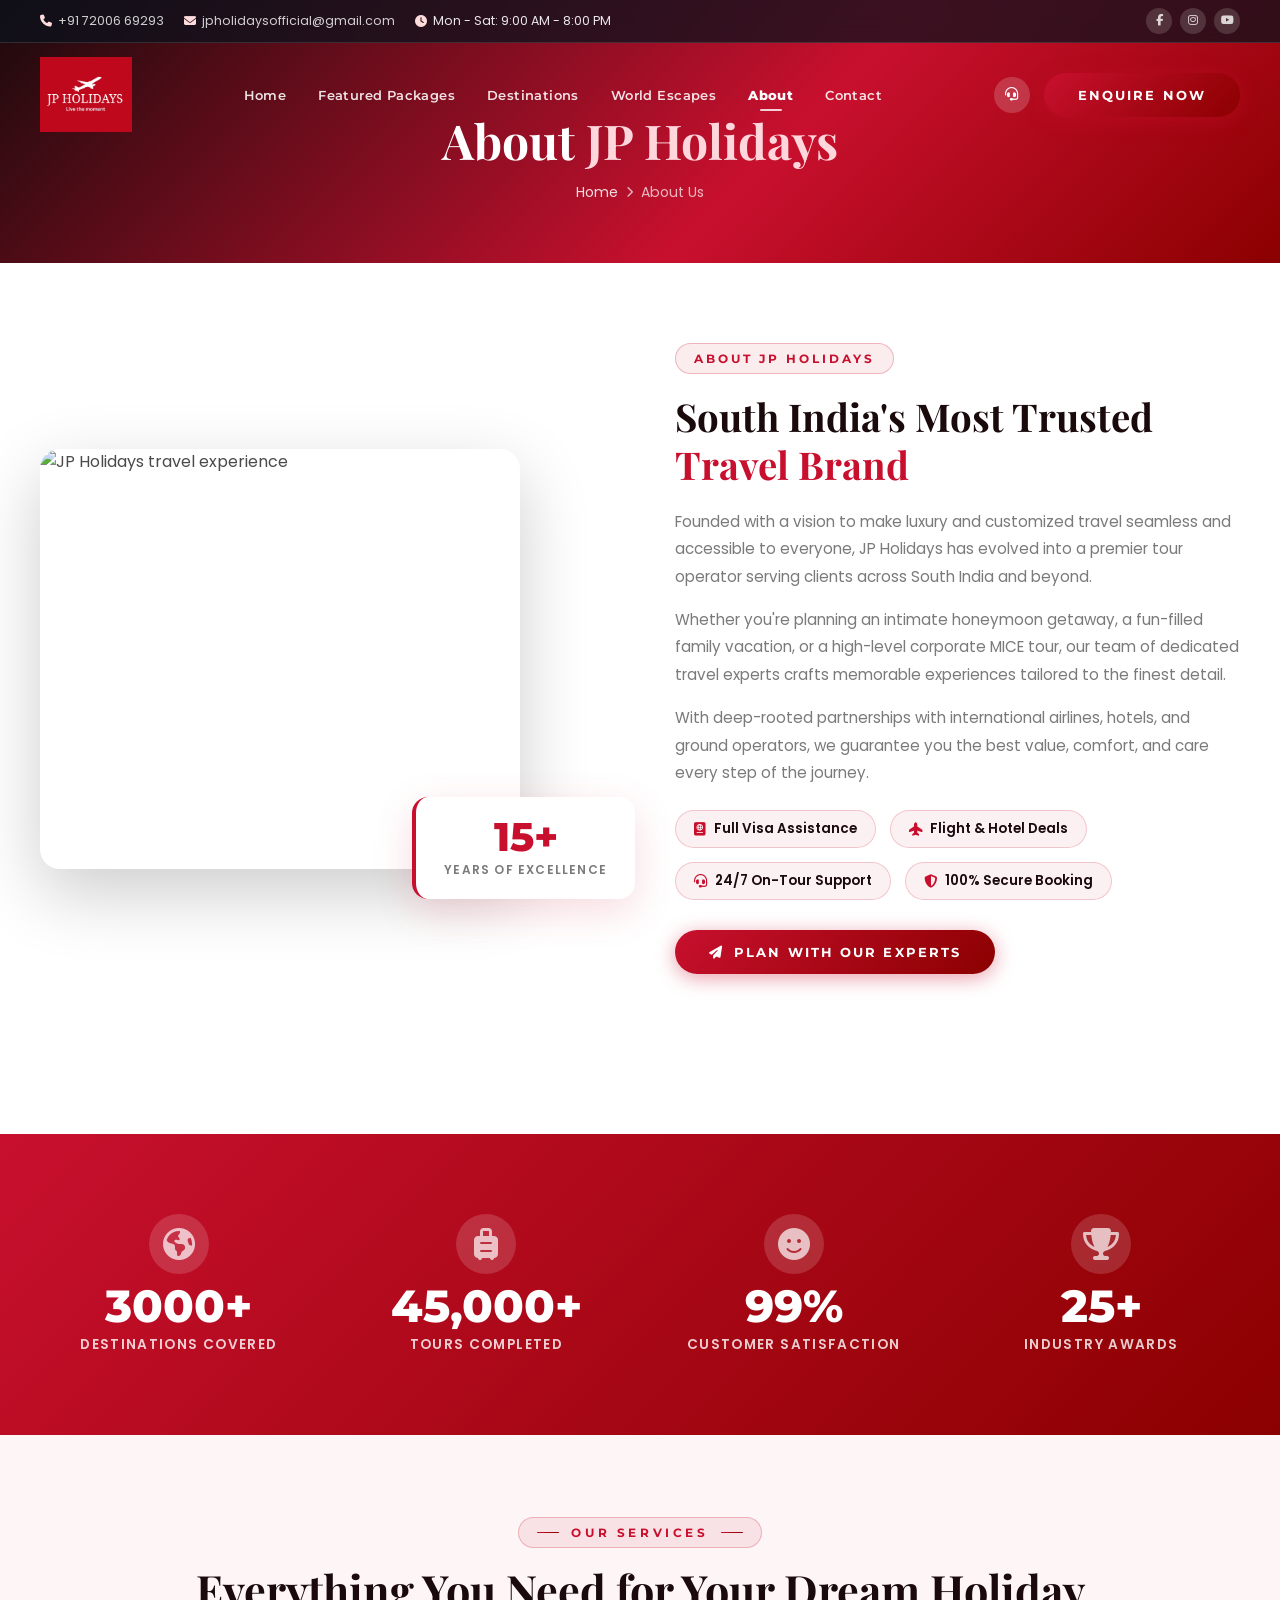
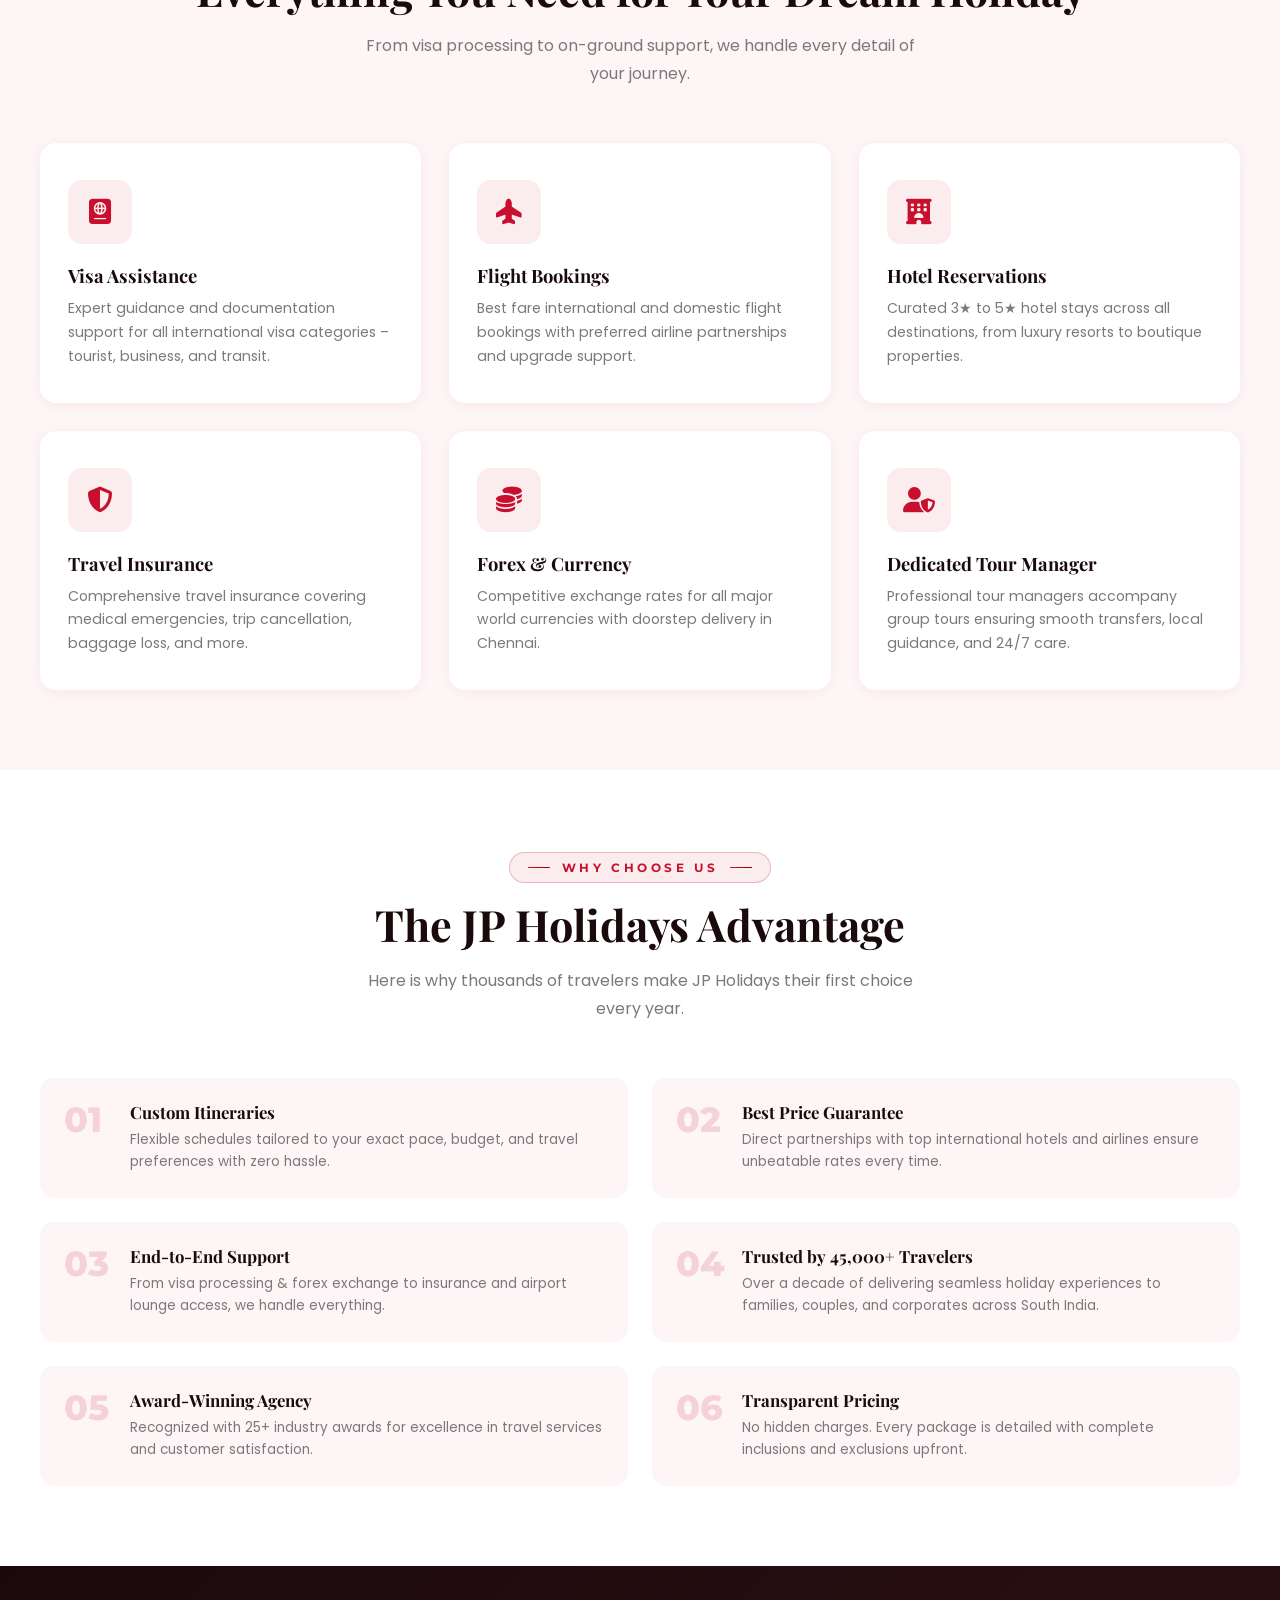
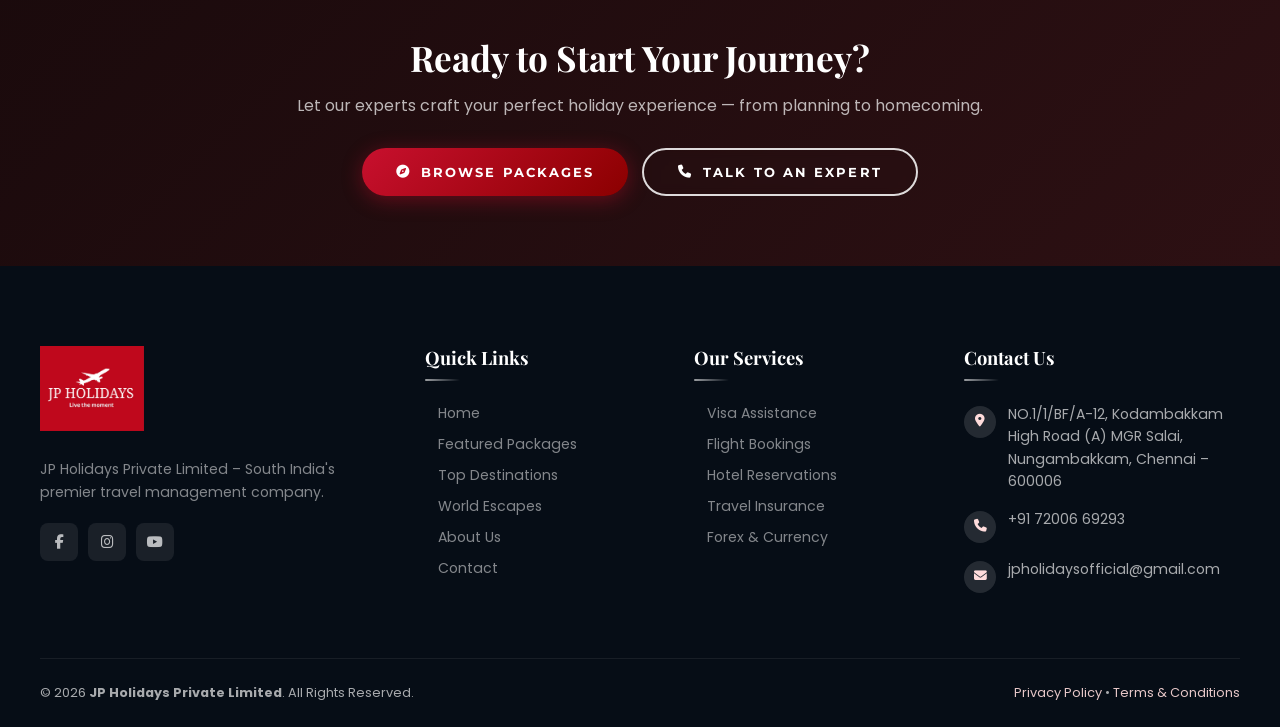
==== commit fa6795a2: "Update about.html" ====
--- a/about.html
+++ b/about.html
@@ -81,9 +81,9 @@
     <div class="top-bar">
       <div class="container">
         <div class="top-bar-left">
-          <a href="tel:+919876543210"><i class="fa-solid fa-phone"></i> +91 98765 43210</a>
-          <a href="mailto:info@jpholidays.in"><i class="fa-solid fa-envelope"></i> info@jpholidays.in</a>
-          <span><i class="fa-solid fa-clock"></i> Mon – Sat: 9:00 AM – 8:00 PM</span>
+          <a href="tel:+917200669293"><i class="fa-solid fa-phone"></i> +91 72006 69293</a>
+          <a href="mailto:jpholidaysofficial@gmail.com"><i class="fa-solid fa-envelope"></i> jpholidaysofficial@gmail.com</a>
+          <span><i class="fa-solid fa-clock"></i> Mon - Sat: 9:00 AM - 8:00 PM</span>
         </div>
         <div class="top-bar-right">
           <a href="#" aria-label="Facebook"><i class="fa-brands fa-facebook-f"></i></a>
@@ -250,9 +250,9 @@
         <div class="footer-col footer-contact">
           <h4>Contact Us</h4>
           <ul>
-            <li><i class="fa-solid fa-location-dot"></i><span>JP Towers, No. 45, Anna Salai, Guindy, Chennai – 600032</span></li>
-            <li><i class="fa-solid fa-phone"></i><span>+91 98765 43210</span></li>
-            <li><i class="fa-solid fa-envelope"></i><span>info@jpholidays.in</span></li>
+            <li><i class="fa-solid fa-location-dot"></i><span>NO.1/1/BF/A-12, Kodambakkam High Road (A) MGR Salai, Nungambakkam, Chennai – 600006</span></li>
+            <li><i class="fa-solid fa-phone"></i><span>+91 72006 69293</span></li>
+            <li><i class="fa-solid fa-envelope"></i><span>jpholidaysofficial@gmail.com</span></li>
           </ul>
         </div>
       </div>
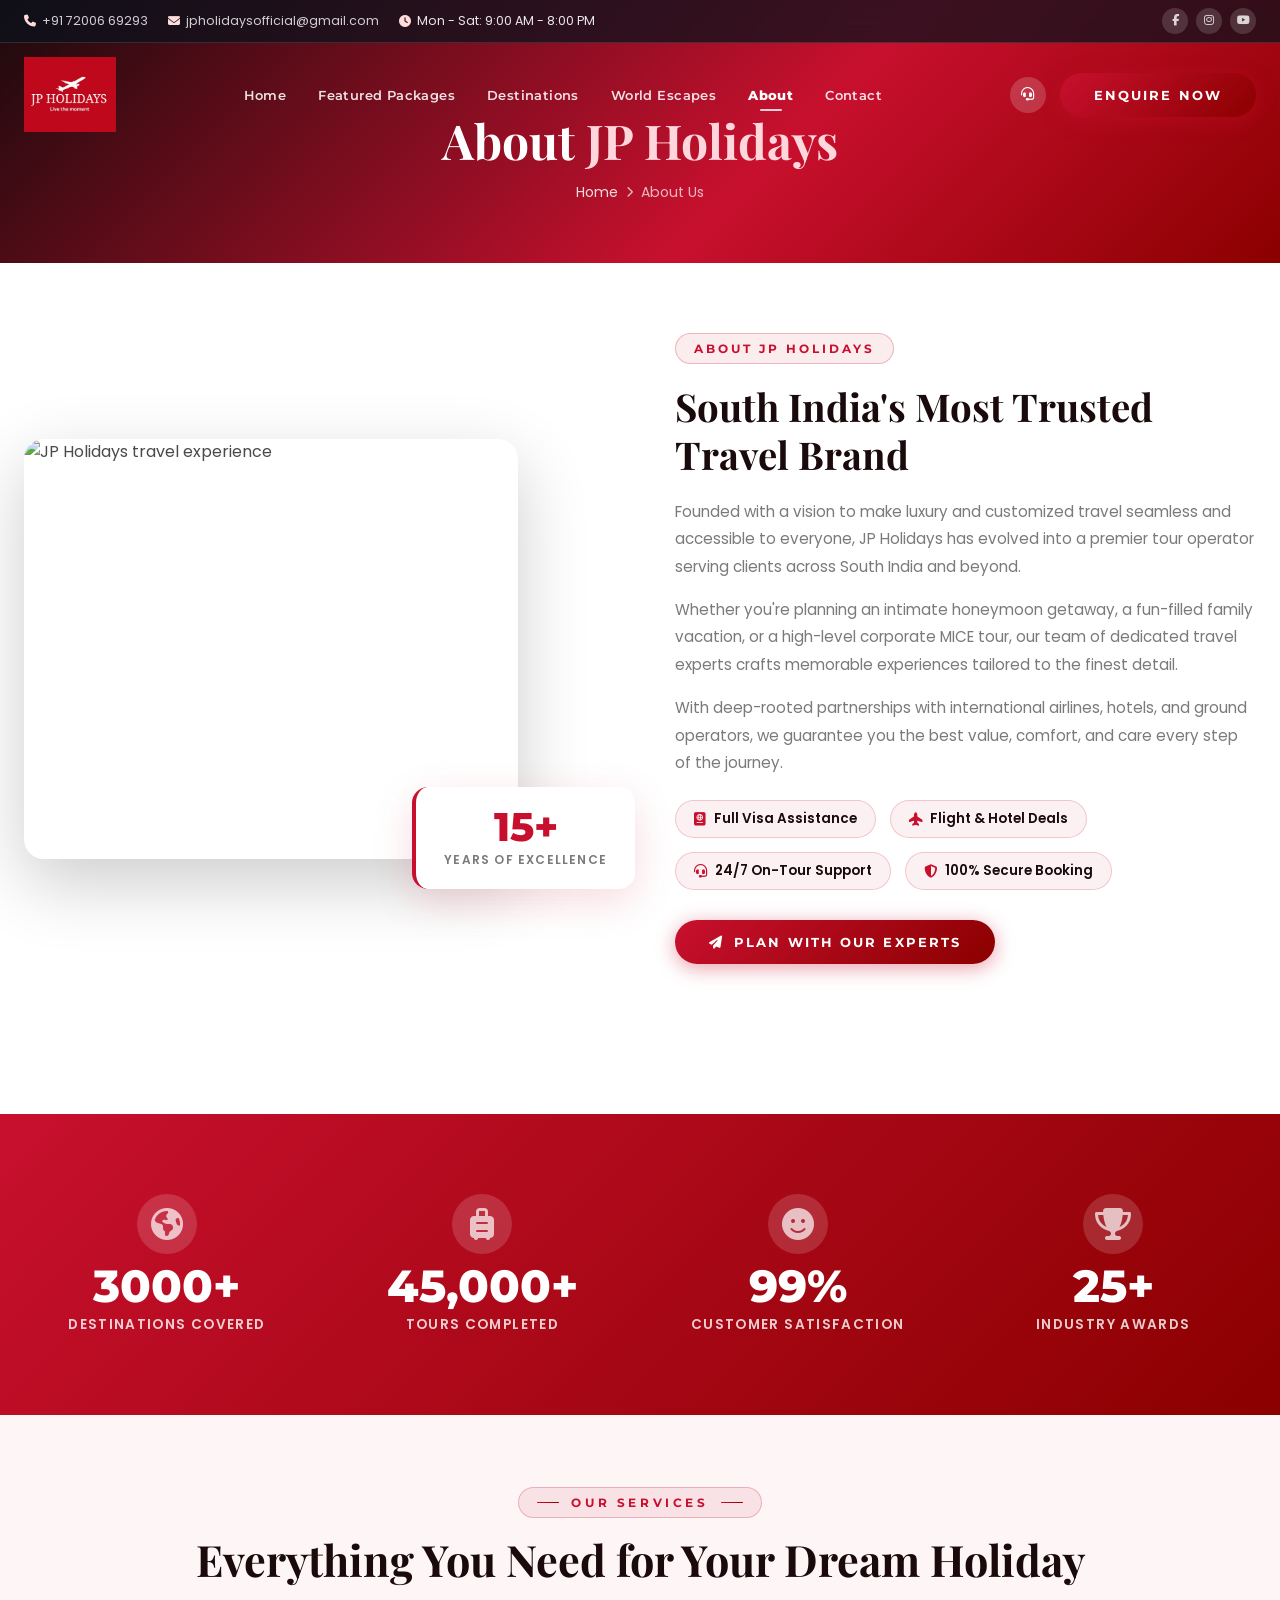
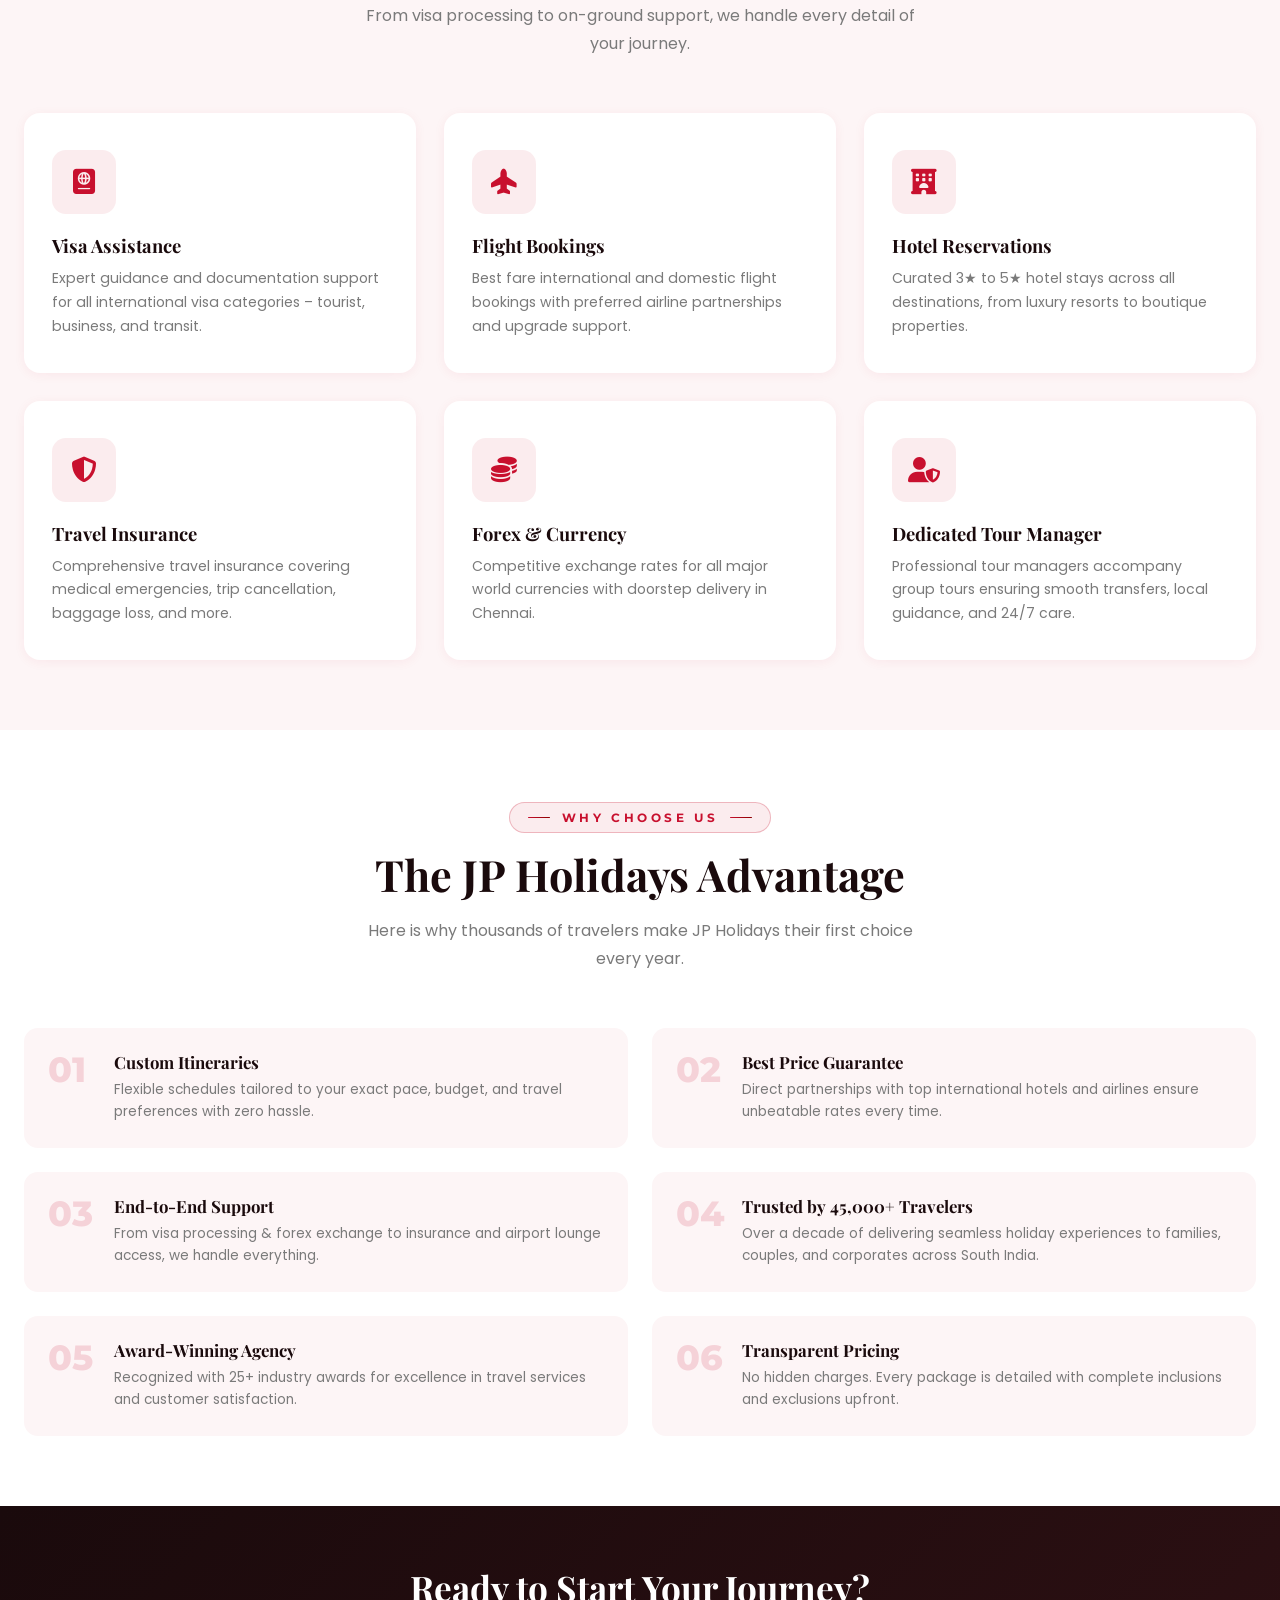
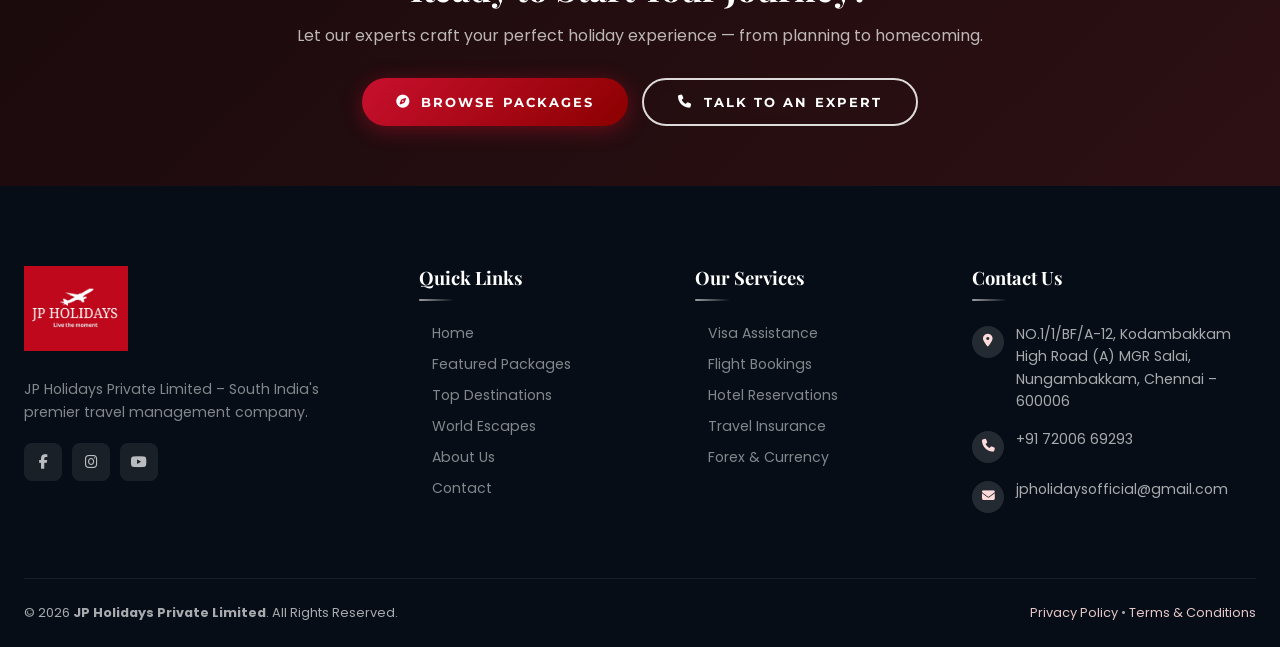
==== commit 15f91f5e: "Add new tour packages, enhance mobile responsiveness, and update styling" ====
--- a/about.html
+++ b/about.html
@@ -20,18 +20,31 @@
     .breadcrumb a { color: rgba(255,255,255,0.85); }
     .breadcrumb i { font-size: 0.7rem; }
 
-    .about-page { padding: 80px 0; }
+    @media (max-width: 768px) {
+      .page-banner { padding: 85px 0 35px; }
+      .page-banner h1 { font-size: 2rem; }
+    }
+
+    .about-page { padding: 70px 0; }
     .about-intro-grid { display: grid; grid-template-columns: 1fr 1fr; gap: 70px; align-items: center; margin-bottom: 80px; }
-    @media (max-width: 768px) { .about-intro-grid { grid-template-columns: 1fr; gap: 40px; } }
+    @media (max-width: 768px) {
+      .about-page { padding: 45px 0; }
+      .about-intro-grid { grid-template-columns: 1fr; gap: 35px; margin-bottom: 40px; }
+    }
     .about-img-wrap { position: relative; }
     .about-img-main { border-radius: 20px; overflow: hidden; }
     .about-img-main img { width: 100%; height: 420px; object-fit: cover; }
+    @media (max-width: 768px) { .about-img-main img { height: 260px; } }
     .about-float { position: absolute; bottom: -30px; right: -30px; background: #fff; border-radius: 16px; padding: 20px 28px; box-shadow: 0 12px 40px rgba(200,16,46,0.15); text-align: center; border-left: 4px solid #C8102E; }
+    @media (max-width: 768px) {
+      .about-float { right: 10px; bottom: -15px; padding: 12px 18px; }
+      .about-float .num { font-size: 1.8rem; }
+    }
     .about-float .num { font-family: 'Montserrat', sans-serif; font-size: 2.5rem; font-weight: 800; color: #C8102E; line-height: 1; }
     .about-float .lbl { font-size: 0.75rem; color: #7A7A7A; font-weight: 600; margin-top: 4px; text-transform: uppercase; letter-spacing: 0.1em; }
     .about-text .subtitle-tag { font-family: 'Montserrat', sans-serif; font-size: 0.75rem; font-weight: 700; text-transform: uppercase; letter-spacing: 0.25em; color: #C8102E; background: rgba(200,16,46,0.08); border: 1px solid rgba(200,16,46,0.25); padding: 7px 18px; border-radius: 50px; display: inline-block; margin-bottom: 18px; }
     .about-text h2 { font-family: 'Playfair Display', serif; font-size: 2.4rem; font-weight: 700; color: #1A0A0C; margin-bottom: 20px; line-height: 1.25; }
-    .about-text h2 span { color: #C8102E; }
+    @media (max-width: 768px) { .about-text h2 { font-size: 1.8rem; } }
     .about-text p { color: #7A7A7A; font-size: 0.95rem; line-height: 1.8; margin-bottom: 16px; }
     .about-features-inline { display: flex; flex-wrap: wrap; gap: 14px; margin: 24px 0 30px; }
     .about-feat-pill { display: flex; align-items: center; gap: 8px; background: rgba(200,16,46,0.06); border: 1px solid rgba(200,16,46,0.2); border-radius: 50px; padding: 8px 18px; font-size: 0.84rem; font-weight: 600; color: #1A0A0C; }
@@ -40,17 +53,18 @@
     /* Stats strip */
     .stats-strip { background: linear-gradient(135deg, #C8102E 0%, #8B0000 100%); padding: 60px 0; }
     .stats-strip .stats-grid { display: grid; grid-template-columns: repeat(4, 1fr); gap: 30px; }
-    @media (max-width: 768px) { .stats-strip .stats-grid { grid-template-columns: repeat(2, 1fr); } }
+    @media (max-width: 768px) { .stats-strip .stats-grid { grid-template-columns: repeat(2, 1fr); gap: 20px; } .stats-strip { padding: 40px 0; } }
     .stats-strip .stat-item { text-align: center; }
     .stats-strip .stat-icon { font-size: 2rem; color: rgba(255,255,255,0.7); margin-bottom: 10px; }
     .stats-strip .stat-number { font-family: 'Montserrat', sans-serif; font-size: 2.8rem; font-weight: 800; color: #fff; line-height: 1; margin-bottom: 6px; }
+    @media (max-width: 768px) { .stats-strip .stat-number { font-size: 2rem; } }
     .stats-strip .stat-label { font-size: 0.85rem; color: rgba(255,255,255,0.8); font-weight: 600; text-transform: uppercase; letter-spacing: 0.1em; }
 
     /* Services */
-    .services-section { padding: 80px 0; background: #FDF5F6; }
+    .services-section { padding: 70px 0; background: #FDF5F6; }
     .services-grid { display: grid; grid-template-columns: repeat(3, 1fr); gap: 28px; }
     @media (max-width: 1024px) { .services-grid { grid-template-columns: repeat(2, 1fr); } }
-    @media (max-width: 640px) { .services-grid { grid-template-columns: 1fr; } }
+    @media (max-width: 640px) { .services-grid { grid-template-columns: 1fr; gap: 20px; } .services-section { padding: 45px 0; } }
     .service-card { background: #fff; border-radius: 16px; padding: 34px 28px; box-shadow: 0 2px 12px rgba(200,16,46,0.06); transition: transform 0.3s ease, box-shadow 0.3s ease; border-top: 3px solid transparent; }
     .service-card:hover { transform: translateY(-6px); box-shadow: 0 12px 40px rgba(200,16,46,0.14); border-top-color: #C8102E; }
     .service-icon { width: 64px; height: 64px; background: rgba(200,16,46,0.08); border-radius: 14px; display: flex; align-items: center; justify-content: center; margin-bottom: 20px; }
@@ -59,9 +73,9 @@
     .service-card p { color: #7A7A7A; font-size: 0.88rem; line-height: 1.7; }
 
     /* Why choose */
-    .why-section { padding: 80px 0; }
+    .why-section { padding: 70px 0; }
     .why-grid { display: grid; grid-template-columns: repeat(2, 1fr); gap: 24px; }
-    @media (max-width: 640px) { .why-grid { grid-template-columns: 1fr; } }
+    @media (max-width: 640px) { .why-grid { grid-template-columns: 1fr; gap: 16px; } .why-section { padding: 45px 0; } }
     .why-item { display: flex; gap: 18px; align-items: flex-start; padding: 24px; border-radius: 14px; background: #FDF5F6; transition: box-shadow 0.3s; }
     .why-item:hover { box-shadow: 0 8px 28px rgba(200,16,46,0.1); }
     .why-num { font-family: 'Montserrat', sans-serif; font-size: 2.2rem; font-weight: 800; color: rgba(200,16,46,0.15); line-height: 1; min-width: 48px; }
@@ -69,8 +83,9 @@
     .why-text p { color: #7A7A7A; font-size: 0.85rem; line-height: 1.65; }
 
     /* CTA strip */
-    .cta-strip { padding: 70px 0; background: linear-gradient(135deg, #1A0A0C 0%, #2d1013 100%); text-align: center; }
+    .cta-strip { padding: 60px 0; background: linear-gradient(135deg, #1A0A0C 0%, #2d1013 100%); text-align: center; }
     .cta-strip h2 { font-family: 'Playfair Display', serif; font-size: 2.2rem; color: #fff; margin-bottom: 12px; }
+    @media (max-width: 768px) { .cta-strip h2 { font-size: 1.75rem; } }
     .cta-strip p { color: rgba(255,255,255,0.7); margin-bottom: 28px; font-size: 1rem; }
     .cta-btns { display: flex; gap: 14px; justify-content: center; flex-wrap: wrap; }
   </style>
--- a/style.css
+++ b/style.css
@@ -33,13 +33,15 @@
 
 /* --- Reset & Base --- */
 *, *::before, *::after { margin: 0; padding: 0; box-sizing: border-box; }
-html { scroll-behavior: smooth; font-size: 16px; }
+html { scroll-behavior: smooth; font-size: 16px; width: 100%; overflow-x: hidden; }
 body {
   font-family: var(--body-font);
   color: var(--text-body);
   background: var(--white);
   overflow-x: hidden;
+  width: 100%;
   -webkit-font-smoothing: antialiased;
+  -webkit-overflow-scrolling: touch;
 }
 img { max-width: 100%; height: auto; display: block; }
 a { text-decoration: none; color: inherit; transition: var(--transition-fast); }
@@ -51,9 +53,9 @@
 
 .container {
   width: 100%;
-  max-width: 1240px;
+  max-width: 1360px;
   margin: 0 auto;
-  padding: 0 20px;
+  padding: 0 24px;
 }
 
 /* --- Utility --- */
@@ -203,6 +205,13 @@
   -webkit-backdrop-filter: blur(16px);
   box-shadow: 0 4px 25px rgba(0,0,0,0.35);
   border-bottom: 1px solid rgba(255,255,255,0.1);
+}
+#header.nav-open,
+#header.nav-open.scrolled {
+  backdrop-filter: none !important;
+  -webkit-backdrop-filter: none !important;
+  box-shadow: none !important;
+  background: transparent !important;
 }
 #header.scrolled .header-nav-wrapper { padding: 10px 0; }
 
@@ -385,9 +394,17 @@
 .hero-slide {
   position: absolute; inset: 0;
   opacity: 0;
-  transition: opacity 0.8s ease;
-}
-.hero-slide.active { opacity: 1; }
+  visibility: hidden;
+  pointer-events: none;
+  transition: opacity 0.8s ease, visibility 0.8s ease;
+  z-index: 1;
+}
+.hero-slide.active {
+  opacity: 1;
+  visibility: visible;
+  pointer-events: auto;
+  z-index: 2;
+}
 .hero-slide img { width: 100%; height: 100%; object-fit: cover; }
 .hero-overlay {
   position: absolute; inset: 0;
@@ -523,9 +540,9 @@
   grid-template-columns: repeat(2, 1fr);
 }
 
-/* Bottom Row: 3 Cards */
+/* Bottom Row: 2 Cards */
 .categories-row-bottom {
-  grid-template-columns: repeat(3, 1fr);
+  grid-template-columns: repeat(2, 1fr);
 }
 
 /* Category Card Container */
@@ -600,12 +617,9 @@
   line-height: 1.25;
 }
 
-.categories-row-top .cat-card-title {
+.categories-row-top .cat-card-title,
+.categories-row-bottom .cat-card-title {
   font-size: 2.1rem;
-}
-
-.categories-row-bottom .cat-card-title {
-  font-size: 1.65rem;
 }
 
 /* Yellow Badge Styling */
@@ -828,7 +842,7 @@
 /* ===== PACKAGES ===== */
 .packages { padding: 100px 0; background: var(--off-white); }
 .packages .container { max-width: 1420px; }
-.packages-grid { display: grid; grid-template-columns: repeat(3, 1fr); gap: 28px; }
+.packages-grid { display: grid; grid-template-columns: repeat(3, 1fr); gap: 32px; }
 .package-card {
   border-radius: var(--radius); overflow: hidden;
   background: var(--white); box-shadow: var(--shadow-card);
@@ -840,7 +854,7 @@
   box-shadow: 0 30px 70px rgba(200,16,46,0.18);
   border-color: rgba(200,16,46,0.25);
 }
-.package-img { height: 260px; position: relative; overflow: hidden; }
+.package-img { height: 275px; position: relative; overflow: hidden; }
 .package-img img { width: 100%; height: 100%; object-fit: cover; transition: transform 0.6s ease; }
 .package-card:hover .package-img img { transform: scale(1.08); }
 .package-overlay {
@@ -1048,26 +1062,85 @@
 /* ===== RESPONSIVE ===== */
 @media (max-width: 1024px) {
   .hero-content h1 { font-size: 3rem; }
-  .destinations-grid, .packages-grid { grid-template-columns: repeat(2, 1fr); }
-  .features-grid { grid-template-columns: repeat(2, 1fr); }
-  .stats-grid { grid-template-columns: repeat(2, 1fr); }
+  .destinations-grid, .packages-grid { grid-template-columns: repeat(2, 1fr); gap: 20px; }
+  .features-grid { grid-template-columns: repeat(2, 1fr); gap: 20px; }
+  .stats-grid { grid-template-columns: repeat(2, 1fr); gap: 20px; }
   .about-grid { gap: 40px; }
-  .footer-grid { grid-template-columns: repeat(2, 1fr); }
+  .footer-grid { grid-template-columns: repeat(2, 1fr); gap: 35px; }
 }
 
 @media (max-width: 768px) {
-  .top-bar-left span { display: none; }
+  .container { padding: 0 16px; }
+  .top-bar { display: none; }
+  
+  .header-nav-wrapper { padding: 10px 0; }
+  #header.scrolled .header-nav-wrapper { padding: 8px 0; }
+  .site-logo-img { height: 48px; }
+  #header.scrolled .site-logo-img { height: 44px; }
+  
+  .header-cta { gap: 8px; }
+  .header-phone { display: none; }
+  .open-enquiry-btn {
+    padding: 8px 14px;
+    font-size: 0.72rem;
+    letter-spacing: 0.08em;
+  }
+  
+  .mobile-toggle {
+    display: flex;
+    position: relative;
+    z-index: 10001;
+    cursor: pointer;
+    touch-action: manipulation;
+  }
+  
   .main-nav {
     display: none;
-    position: fixed; top: 0; left: 0; right: 0; bottom: 0;
-    background: rgba(9, 19, 31, 0.98); backdrop-filter: blur(20px);
-    flex-direction: column; justify-content: flex-start; align-items: flex-start;
-    padding: 90px 30px 40px; gap: 10px; z-index: 999; overflow-y: auto;
+    position: fixed;
+    top: 0; left: 0; right: 0; bottom: 0;
+    width: 100vw; width: 100%;
+    height: 100svh; height: 100dvh; height: 100vh;
+    background: #0d1624;
+    background: linear-gradient(180deg, #0d1624 0%, #1a0a0c 100%);
+    flex-direction: column;
+    justify-content: flex-start;
+    align-items: stretch;
+    padding: 85px 20px 40px;
+    gap: 10px;
+    z-index: 10000;
+    overflow-y: auto;
+    -webkit-overflow-scrolling: touch;
+    animation: navFadeIn 0.25s ease forwards;
   }
-  .main-nav.open { display: flex; }
+  @keyframes navFadeIn {
+    from { opacity: 0; transform: translateY(-10px); }
+    to { opacity: 1; transform: translateY(0); }
+  }
+  .main-nav.open { display: flex !important; }
   .main-nav > a, .nav-item > a {
-    font-size: 1.1rem; padding: 10px 0; width: 100%; color: var(--white);
+    font-size: 1.05rem;
+    font-weight: 600;
+    padding: 14px 20px;
+    width: 100%;
+    color: var(--white);
+    background: rgba(255, 255, 255, 0.05);
+    border: 1px solid rgba(255, 255, 255, 0.1);
+    border-radius: 12px;
+    display: flex;
+    align-items: center;
+    justify-content: space-between;
+    transition: var(--transition-fast);
+    box-sizing: border-box;
   }
+  .main-nav > a::after, .nav-item > a::after { display: none !important; }
+  .main-nav > a.active, .main-nav > a:hover {
+    background: linear-gradient(135deg, #C8102E 0%, #8B0000 100%);
+    border-color: #C8102E;
+    color: var(--white);
+    box-shadow: 0 4px 18px rgba(200,16,46,0.45);
+    font-weight: 700;
+  }
+
   .nav-item.dropdown { width: 100%; }
   .dropdown-menu {
     position: static; opacity: 1; visibility: visible;
@@ -1082,39 +1155,116 @@
   .dropdown-col h4 { color: rgba(255,200,200,1); border-bottom-color: rgba(255,255,255,0.1); }
   .dropdown-col a { color: rgba(255,255,255,0.8); }
   .dropdown-menu.single-col a { color: rgba(255,255,255,0.8); }
-  .mobile-toggle { display: flex; z-index: 1001; }
-  .header-phone { display: none; }
-
-  .hero { min-height: 600px; }
-  .hero-content h1 { font-size: 2.2rem; }
-  .hero-content p { font-size: 1rem; }
-  .hero-buttons { flex-direction: column; align-items: center; }
-
-  .search-section { margin-top: -30px; }
-  .search-bar { flex-direction: column; gap: 12px; padding: 20px; }
+
+  .hero { min-height: 560px; height: 100svh; max-height: 720px; padding: 0; }
+  .hero-slider { width: 100%; height: 100%; }
+  .hero-content { padding: 85px 20px 65px; }
+  .hero-badge { font-size: 0.68rem; padding: 6px 14px; margin-bottom: 12px; letter-spacing: 0.1em; }
+  .hero-content h1 { font-size: 2.1rem; line-height: 1.2; margin-bottom: 10px; max-width: 100%; }
+  .hero-content p { font-size: 0.88rem; line-height: 1.5; margin-bottom: 22px; max-width: 100%; }
+  .hero-buttons { flex-direction: column; align-items: stretch; width: 100%; max-width: 310px; gap: 10px; z-index: 3; }
+  .hero-buttons .btn { width: 100%; justify-content: center; padding: 12px 18px; font-size: 0.78rem; min-height: 44px; letter-spacing: 0.08em; }
+  .hero-nav { bottom: 42px; z-index: 6; }
+
+  .search-section { margin-top: -30px; padding: 0 16px; position: relative; z-index: 10; }
+  .search-bar { flex-direction: column; gap: 12px; padding: 18px; border-radius: var(--radius-sm); }
   .search-group { width: 100%; }
-  .search-btn { width: 100%; justify-content: center; border-radius: var(--radius-xs); }
-
-  .destinations-grid, .packages-grid { grid-template-columns: 1fr; }
-  .features-grid { grid-template-columns: 1fr; }
-  .about-grid { grid-template-columns: 1fr; }
-  .about-images { margin-bottom: 30px; }
-  .section-header h2 { font-size: 2rem; }
-  .stats-grid { grid-template-columns: repeat(2, 1fr); gap: 15px; }
+  .search-group input, .search-group select { padding: 11px 14px; font-size: 0.88rem; }
+  .search-btn { width: 100%; justify-content: center; border-radius: var(--radius-xs); padding: 13px 20px; }
+
+  .tour-categories { padding: 45px 0 20px; }
+  .categories-row-top,
+  .categories-row-bottom {
+    grid-template-columns: 1fr;
+    gap: 16px;
+  }
+  .cat-card { height: 210px; }
+  .categories-row-top .cat-card-title,
+  .categories-row-bottom .cat-card-title {
+    font-size: 1.35rem;
+  }
+
+  section { padding: 45px 0; }
+  .section-header { margin-bottom: 30px; }
+  .section-header h2 { font-size: 1.85rem; }
+  .section-header p { font-size: 0.9rem; }
+
+  .destinations-grid, .packages-grid { grid-template-columns: 1fr; gap: 20px; }
+  .features-grid { grid-template-columns: 1fr; gap: 16px; }
+  .about-grid { grid-template-columns: 1fr; gap: 30px; }
+  .about-images { margin-bottom: 25px; }
+  .stats-grid { grid-template-columns: repeat(2, 1fr); gap: 14px; }
   .stat-number { font-size: 2rem; }
-  .footer-grid { grid-template-columns: 1fr; }
-  .footer-bottom { flex-direction: column; gap: 10px; text-align: center; }
+
+  .footer { padding: 50px 0 0; }
+  .footer-grid { grid-template-columns: 1fr; gap: 28px; padding-bottom: 35px; }
+  .footer-bottom { flex-direction: column; gap: 8px; text-align: center; }
+  
+  .newsletter { padding: 50px 0; }
+  .newsletter-content h2 { font-size: 1.85rem; }
   .newsletter-form { flex-direction: column; border-radius: var(--radius-xs); }
-  .newsletter-form button { width: 100%; }
+  .newsletter-form input { padding: 13px 18px; border-radius: var(--radius-xs); }
+  .newsletter-form button { width: 100%; border-radius: var(--radius-xs); padding: 13px 20px; justify-content: center; }
   .hero-scroll { display: none; }
+  
+  .back-to-top { bottom: 20px; right: 20px; width: 42px; height: 42px; font-size: 1rem; }
 }
 
 @media (max-width: 480px) {
-  .site-logo-img { height: 58px; }
-  .hero-content h1 { font-size: 1.8rem; }
-  .section-header h2 { font-size: 1.7rem; }
-  .stat-number { font-size: 1.8rem; }
-  .top-bar { display: none; }
+  .site-logo-img { height: 44px; }
+  .hero { min-height: 520px; height: 100svh; max-height: 660px; }
+  .hero-content { padding: 75px 14px 55px; }
+  .hero-badge { font-size: 0.62rem; padding: 5px 12px; margin-bottom: 10px; }
+  .hero-content h1 { font-size: 1.68rem; line-height: 1.2; margin-bottom: 8px; }
+  .hero-content p { font-size: 0.82rem; line-height: 1.45; margin-bottom: 16px; }
+  .hero-buttons { max-width: 275px; gap: 8px; }
+  .hero-buttons .btn { padding: 11px 14px; font-size: 0.74rem; min-height: 42px; }
+  .hero-nav { bottom: 36px; }
+  .hero-dot { width: 8px; height: 8px; }
+  .hero-dot.active { width: 22px; }
+  .section-header h2 { font-size: 1.6rem; }
+  .stat-number { font-size: 1.75rem; }
+  .open-enquiry-btn { padding: 7px 11px; font-size: 0.68rem; }
+}
+
+/* ===== CARD ACTION BUTTONS ===== */
+.card-action-btns, .pkg-btns, .dest-btns, .we-btns {
+  display: flex; gap: 8px; margin-top: 14px; width: 100%;
+}
+.card-action-btns .package-book,
+.pkg-btns .btn-book,
+.dest-btns .btn-book,
+.we-btns .btn-book {
+  flex: 1; text-align: center; justify-content: center;
+  display: inline-flex; align-items: center; gap: 5px; padding: 10px 10px;
+  font-size: 0.73rem; white-space: nowrap;
+}
+.btn-details-outline,
+.pkg-btns .btn-info,
+.dest-btns .btn-info,
+.we-btns .btn-info {
+  flex: 1; text-align: center; justify-content: center;
+  padding: 10px 10px; background: transparent;
+  border: 1.5px solid var(--primary); color: var(--primary);
+  border-radius: 50px; font-size: 0.73rem; font-weight: 700;
+  font-family: var(--accent-font); text-transform: uppercase;
+  letter-spacing: 0.06em; transition: var(--transition);
+  cursor: pointer; display: inline-flex; align-items: center; gap: 5px;
+  white-space: nowrap;
+}
+.btn-details-outline:hover,
+.pkg-btns .btn-info:hover,
+.dest-btns .btn-info:hover,
+.we-btns .btn-info:hover {
+  background: var(--off-white); border-color: var(--primary-dark);
+  color: var(--primary-dark); transform: translateY(-2px);
+}
+
+.dest-card, .package-card {
+  transition: transform 0.38s ease, opacity 0.38s ease, box-shadow 0.38s ease;
+}
+.dest-card.filtered-out, .package-card.filtered-out {
+  opacity: 0; transform: scale(0.92); pointer-events: none;
 }
 
 /* ===== TOUR MODAL STYLES ===== */
@@ -1125,7 +1275,7 @@
   -webkit-backdrop-filter: blur(10px);
   z-index: 2000;
   display: flex; align-items: center; justify-content: center;
-  padding: 20px 15px;
+  padding: 16px 12px;
   overflow-y: auto;
   opacity: 0; visibility: hidden;
   transition: all 0.35s ease;
@@ -1148,10 +1298,10 @@
   to { opacity: 1; transform: translateY(0) scale(1); }
 }
 .modal-close {
-  position: absolute; top: 16px; right: 18px;
+  position: absolute; top: 14px; right: 16px;
   background: rgba(0,0,0,0.6); color: var(--white);
-  border: none; width: 38px; height: 38px;
-  border-radius: 50%; font-size: 1.5rem; line-height: 1;
+  border: none; width: 36px; height: 36px;
+  border-radius: 50%; font-size: 1.4rem; line-height: 1;
   cursor: pointer; z-index: 20; transition: var(--transition-fast);
   display: flex; align-items: center; justify-content: center;
 }
@@ -1214,39 +1364,15 @@
 .btn-call:hover { background: #135c2d; color: var(--white); transform: translateY(-2px); }
 
 @media (max-width: 768px) {
-  .modal-grid { grid-template-columns: 1fr; gap: 20px; }
-  .modal-footer-cta { flex-direction: column; align-items: stretch; gap: 15px; }
-  .modal-actions { flex-direction: column; }
-  .modal-header-banner { height: 180px; }
-}
-
-/* ===== CARD ACTION BUTTONS ===== */
-.card-action-btns {
-  display: flex; gap: 10px; margin-top: 16px; width: 100%;
-}
-.card-action-btns .package-book {
-  flex: 1; text-align: center; justify-content: center;
-  display: inline-flex; align-items: center; gap: 6px; padding: 10px 14px;
-}
-.btn-details-outline {
-  padding: 10px 16px; background: transparent;
-  border: 1.5px solid var(--primary); color: var(--primary);
-  border-radius: 50px; font-size: 0.75rem; font-weight: 700;
-  font-family: var(--accent-font); text-transform: uppercase;
-  letter-spacing: 0.08em; transition: var(--transition);
-  cursor: pointer; display: inline-flex; align-items: center; gap: 6px;
-  white-space: nowrap;
-}
-.btn-details-outline:hover {
-  background: var(--off-white); border-color: var(--primary-dark);
-  color: var(--primary-dark); transform: translateY(-2px);
-}
-
-.dest-card, .package-card {
-  transition: transform 0.38s ease, opacity 0.38s ease, box-shadow 0.38s ease;
-}
-.dest-card.filtered-out, .package-card.filtered-out {
-  opacity: 0; transform: scale(0.92); pointer-events: none;
+  .modal-container { width: 95%; max-width: 95%; margin: 10px auto; max-height: 92vh; border-radius: 14px; }
+  .modal-header-banner { height: 160px; }
+  .modal-header-overlay { padding: 16px; }
+  .modal-header-overlay h2 { font-size: 1.35rem; }
+  .modal-body { padding: 20px 16px; }
+  .modal-grid { grid-template-columns: 1fr; gap: 18px; }
+  .modal-footer-cta { flex-direction: column; align-items: stretch; gap: 12px; }
+  .modal-actions { flex-direction: column; width: 100%; gap: 8px; }
+  .modal-actions .btn, .btn-call { width: 100%; justify-content: center; }
 }
 
 /* ===== ENQUIRY FORM MODAL STYLES ===== */
@@ -1344,13 +1470,20 @@
   padding: 14px 28px; font-size: 0.88rem; border-radius: 50px;
 }
 
-@media (max-width: 600px) {
-  .form-grid { grid-template-columns: 1fr; gap: 15px; }
+@media (max-width: 768px) {
+  .enquiry-modal-container { width: 95%; max-width: 95%; margin: 10px auto; border-radius: 14px; }
+  .enquiry-modal-header { padding: 20px 18px; }
+  .enquiry-modal-header h2 { font-size: 1.45rem; }
+  .enquiry-form { padding: 18px 16px; }
+  .form-grid { grid-template-columns: 1fr; gap: 13px; }
   .form-group.full-width { grid-column: span 1; }
+  .hotel-category-options { grid-template-columns: repeat(3, 1fr); gap: 6px; }
+  .hotel-box { padding: 8px 6px; font-size: 0.76rem; }
+  .enquiry-form-actions { flex-direction: column; width: 100%; }
+  .enquiry-form-actions button { width: 100%; max-width: 100%; justify-content: center; }
+}
+
+@media (max-width: 480px) {
   .hotel-category-options { grid-template-columns: 1fr; }
-  .enquiry-form-actions { flex-direction: column; width: 100%; }
-  .enquiry-form-actions button { width: 100%; justify-content: center; }
-  .enquiry-modal-header { padding: 24px 20px; }
-  .enquiry-form { padding: 20px; }
-}
-
+}
+
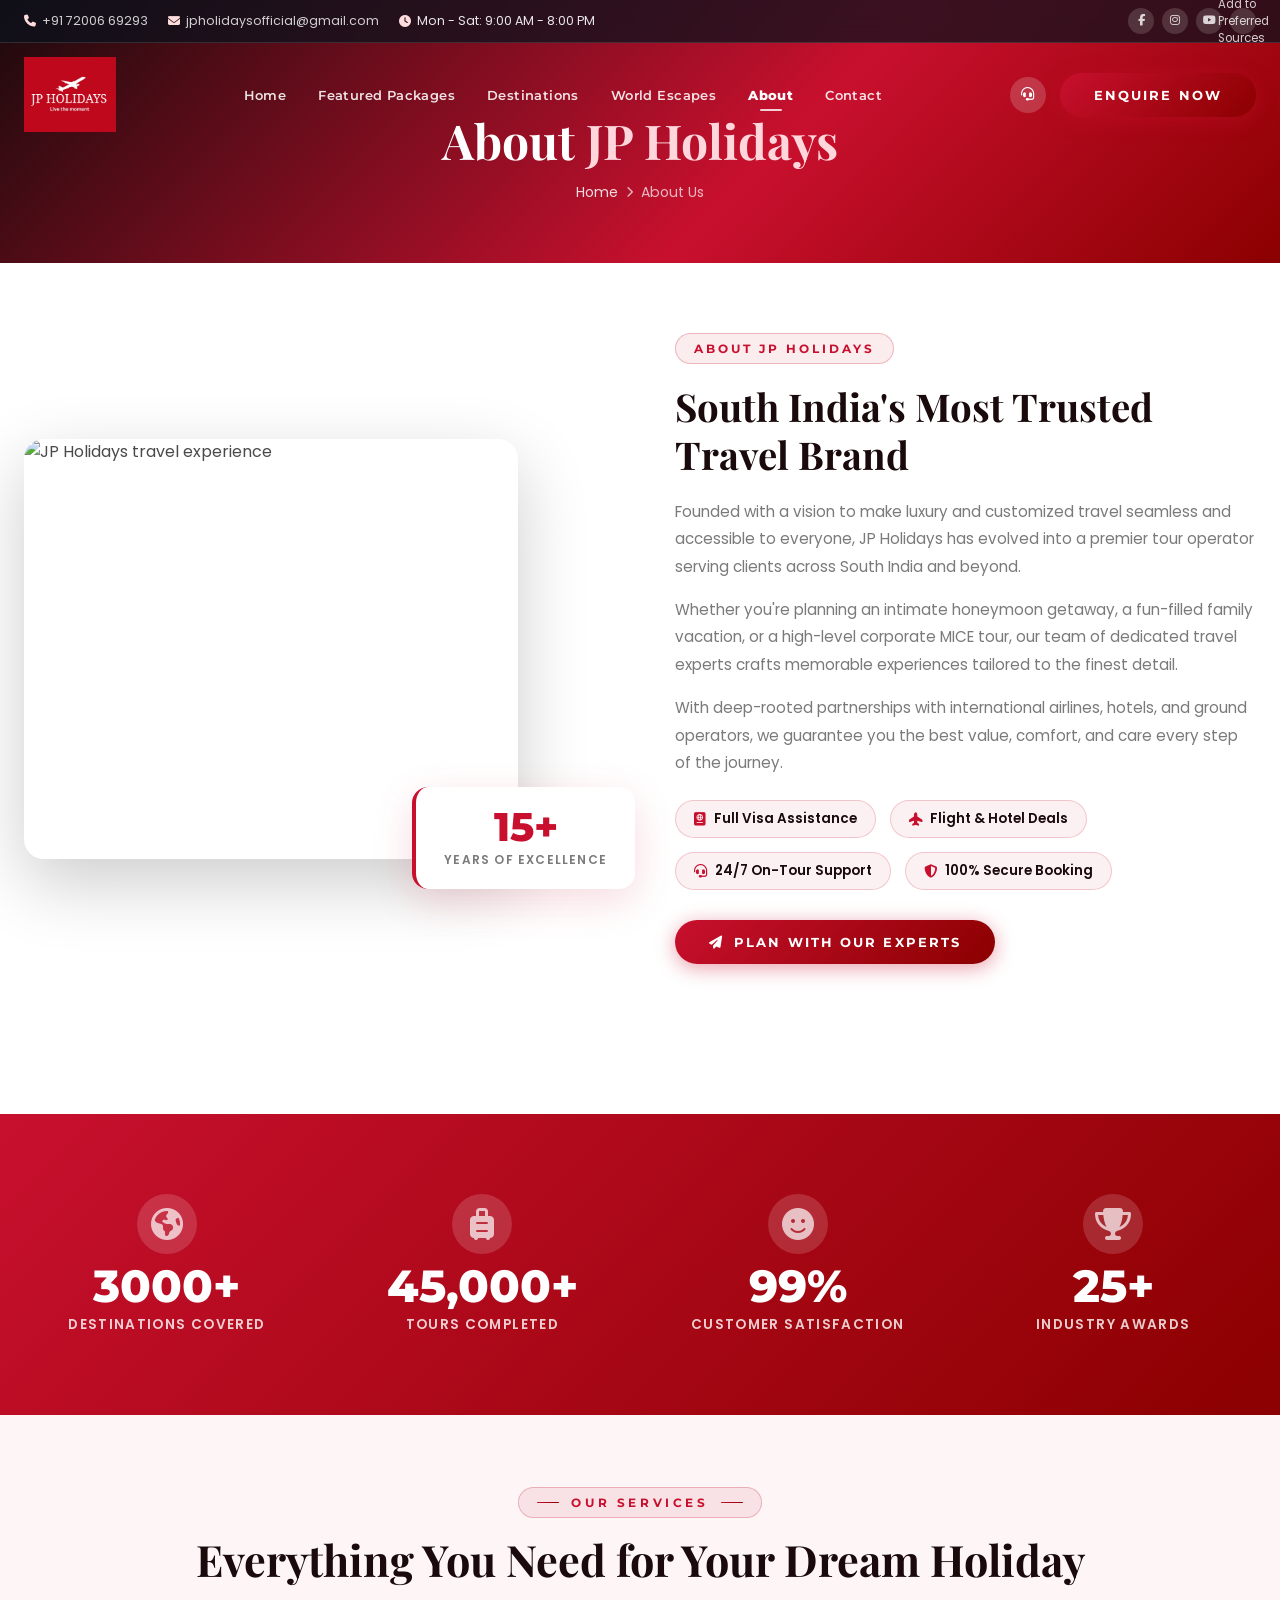
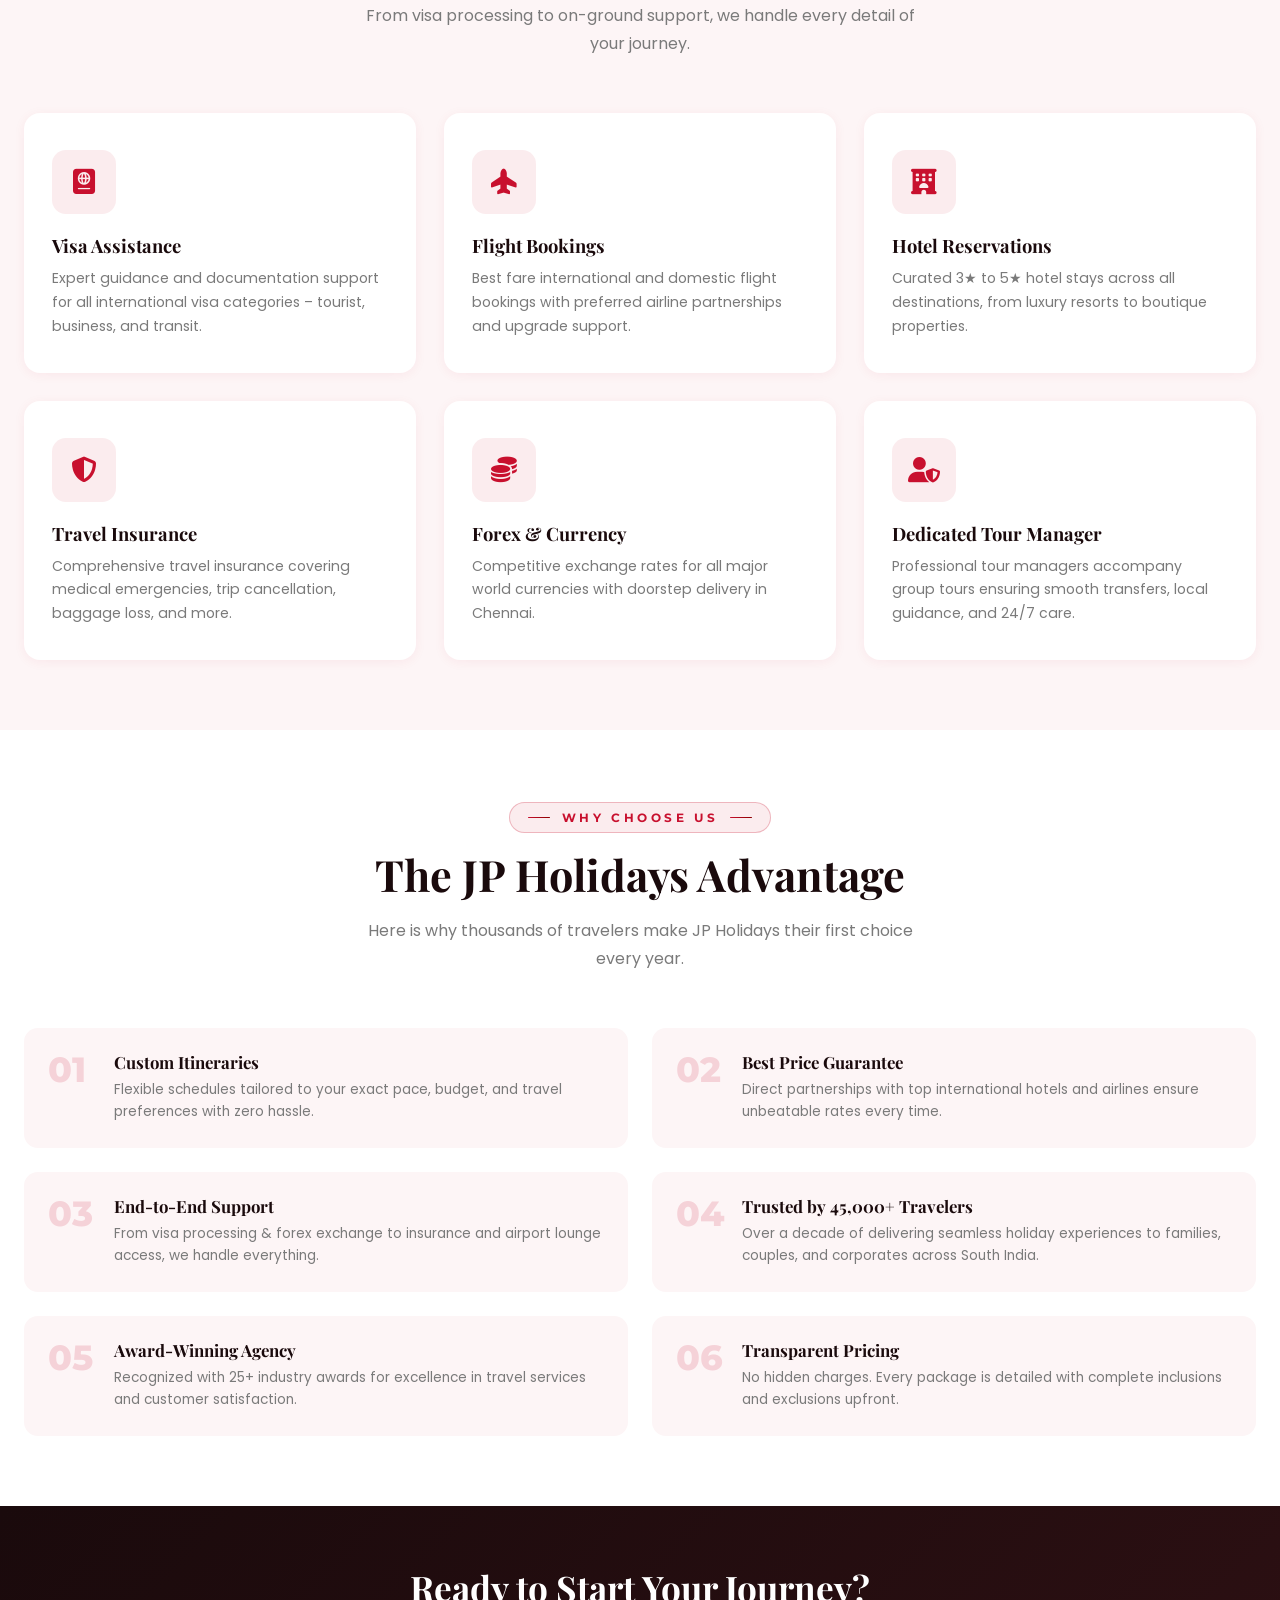
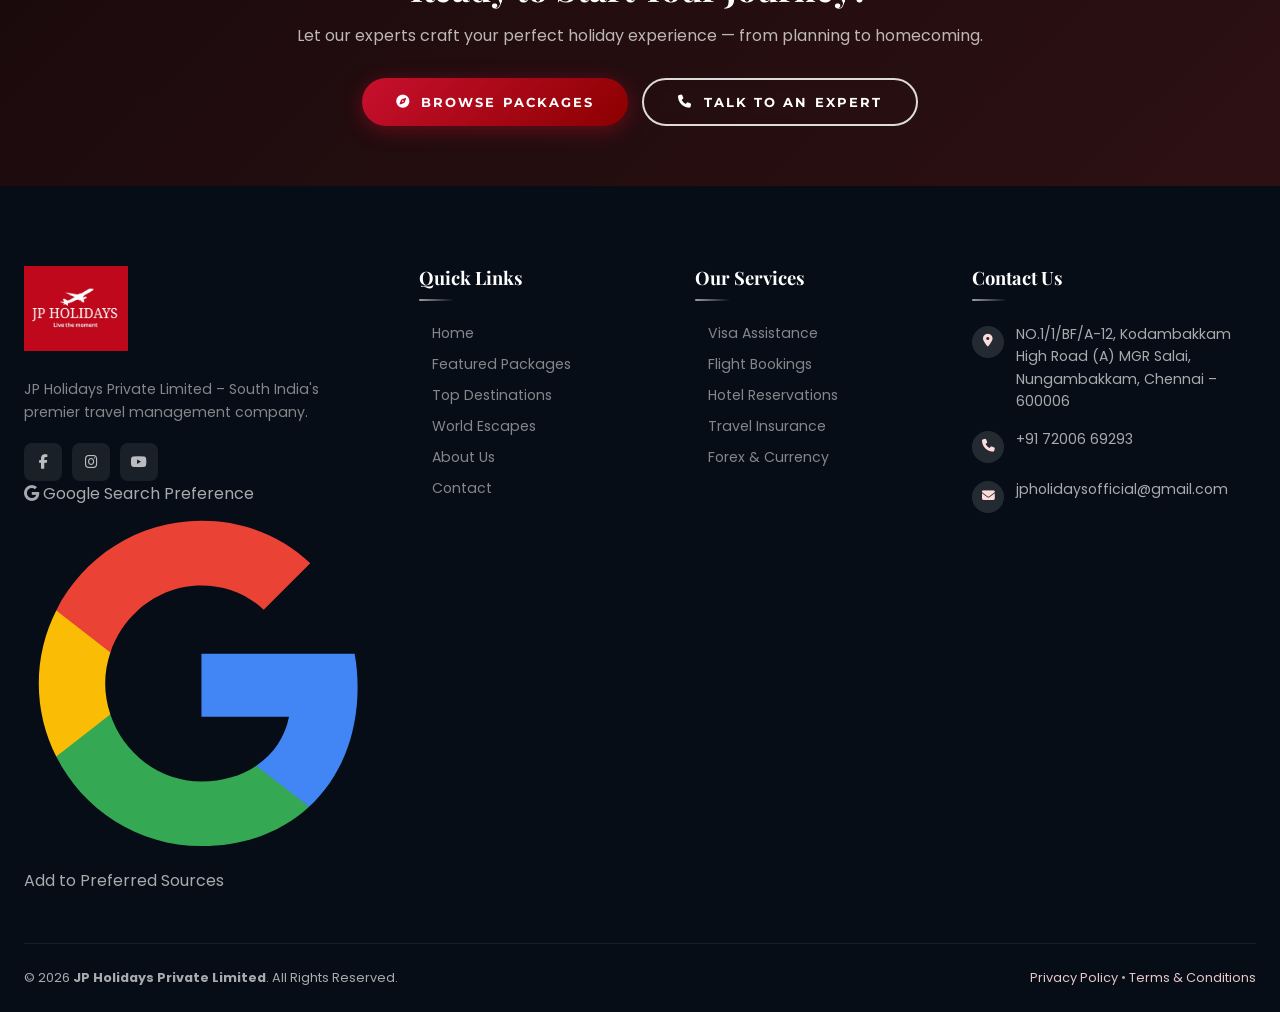
==== commit db2aacc3: "Update about.html" ====
--- a/about.html
+++ b/about.html
@@ -5,12 +5,88 @@
   <meta name="viewport" content="width=device-width, initial-scale=1.0">
   <title>About JP Holidays | South India's No.1 Travel Agency</title>
   <meta name="description" content="Learn about JP Holidays – South India's most trusted travel brand with 15+ years of excellence, 45,000+ tours completed, and 99% customer satisfaction.">
-  <link rel="icon" href="https://img.icons8.com/color/96/airplane-take-off.png" type="image/png">
+  <meta name="keywords" content="About JP Holidays, travel agency Chennai, tour operator South India, trusted travel partner">
+
+  <!-- Google Search Central / Search Console & Indexing -->
+  <meta name="robots" content="index, follow, max-snippet:-1, max-image-preview:large, max-video-preview:-1">
+  <link rel="canonical" href="https://jpholidays.co.in/about.html">
+
+  <!-- Open Graph / Facebook -->
+  <meta property="og:type" content="website">
+  <meta property="og:url" content="https://jpholidays.co.in/about.html">
+  <meta property="og:title" content="About JP Holidays | South India's No.1 Travel Agency">
+  <meta property="og:description" content="Learn about JP Holidays – South India's most trusted travel brand with 15+ years of excellence, 45,000+ tours completed, and 99% customer satisfaction.">
+  <meta property="og:image" content="https://jpholidays.co.in/logo.png">
+  <meta property="og:site_name" content="JP Holidays">
+
+  <!-- Twitter Card -->
+  <meta name="twitter:card" content="summary_large_image">
+  <meta name="twitter:url" content="https://jpholidays.co.in/about.html">
+  <meta name="twitter:title" content="About JP Holidays | South India's No.1 Travel Agency">
+  <meta name="twitter:description" content="Learn about JP Holidays – South India's most trusted travel brand with 15+ years of excellence, 45,000+ tours completed, and 99% customer satisfaction.">
+  <meta name="twitter:image" content="https://jpholidays.co.in/logo.png">
+
+  <!-- Favicon & App Icons (Google uses these for search result logo) -->
+  <link rel="icon" type="image/png" sizes="32x32" href="logo.png">
+  <link rel="icon" type="image/png" sizes="16x16" href="logo.png">
+  <link rel="apple-touch-icon" sizes="180x180" href="logo.png">
+  <link rel="shortcut icon" href="logo.png">
+  <meta name="msapplication-TileImage" content="https://jpholidays.co.in/logo.png">
+  <meta name="msapplication-TileColor" content="#C8102E">
+  <meta name="theme-color" content="#C8102E">
   <link rel="preconnect" href="https://fonts.googleapis.com">
   <link rel="preconnect" href="https://fonts.gstatic.com" crossorigin>
   <link href="https://fonts.googleapis.com/css2?family=Montserrat:wght@600;700;800&family=Playfair+Display:ital,wght@0,500;0,600;0,700;1,400&family=Poppins:wght@300;400;500;600;700&display=swap" rel="stylesheet">
   <link rel="stylesheet" href="https://cdnjs.cloudflare.com/ajax/libs/font-awesome/6.5.1/css/all.min.css">
-  <link rel="stylesheet" href="style.css?v=5.0">
+  <link rel="stylesheet" href="style.css?v=5.2">
+
+  <!-- Google Search Central Structured Data: BreadcrumbList & AboutPage -->
+  <script type="application/ld+json">
+  {
+    "@context": "https://schema.org",
+    "@type": "BreadcrumbList",
+    "itemListElement": [
+      {
+        "@type": "ListItem",
+        "position": 1,
+        "name": "Home",
+        "item": "https://jpholidays.co.in/"
+      },
+      {
+        "@type": "ListItem",
+        "position": 2,
+        "name": "About Us",
+        "item": "https://jpholidays.co.in/about.html"
+      }
+    ]
+  }
+  </script>
+  <script type="application/ld+json">
+  {
+    "@context": "https://schema.org",
+    "@type": "AboutPage",
+    "name": "About JP Holidays",
+    "description": "Learn about JP Holidays – South India's most trusted travel brand with 15+ years of excellence, 45,000+ tours completed, and 99% customer satisfaction.",
+    "url": "https://jpholidays.co.in/about.html",
+    "mainEntity": {
+      "@type": "TravelAgency",
+      "name": "JP Holidays",
+      "telephone": "+917200669293",
+      "email": "jpholidaysofficial@gmail.com",
+      "address": {
+        "@type": "PostalAddress",
+        "streetAddress": "NO.1/1/BF/A-12, Kodambakkam High Road (A) MGR Salai, Nungambakkam",
+        "addressLocality": "Chennai",
+        "addressRegion": "Tamil Nadu",
+        "postalCode": "600006",
+        "addressCountry": "IN"
+      }
+    }
+  }
+  </script>
+
+  <!-- Google Preferred Sources / Google Publisher Script -->
+  <script async src="https://news.google.com/swg/js/v1/publisher.js"></script>
   <style>
     .page-banner { background: linear-gradient(135deg, #1A0A0C 0%, #C8102E 60%, #8B0000 100%); padding: 110px 0 60px; text-align: center; position: relative; overflow: hidden; }
     .page-banner::before { content: ''; position: absolute; inset: 0; background: url('https://images.unsplash.com/photo-1469854523086-cc02fe5d8800?auto=format&fit=crop&w=1920&q=30') center/cover no-repeat; opacity: 0.15; }
@@ -104,6 +180,17 @@
           <a href="#" aria-label="Facebook"><i class="fa-brands fa-facebook-f"></i></a>
           <a href="#" aria-label="Instagram"><i class="fa-brands fa-instagram"></i></a>
           <a href="#" aria-label="YouTube"><i class="fa-brands fa-youtube"></i></a>
+          <div class="top-bar-google-pref">
+            <a href="https://www.google.com/preferences/source?q=https%3A%2F%2Fjpholidays.co.in" target="_blank" rel="noopener noreferrer" class="google-preferred-source-badge" title="Add JP Holidays to Google Preferred Sources">
+              <svg class="google-g-icon" viewBox="0 0 24 24">
+                <path fill="#4285F4" d="M22.56 12.25c0-.78-.07-1.53-.2-2.25H12v4.26h5.92c-.26 1.37-1.04 2.53-2.21 3.31v2.77h3.57c2.08-1.92 3.28-4.74 3.28-8.09z"/>
+                <path fill="#34A853" d="M12 23c2.97 0 5.46-.98 7.28-2.66l-3.57-2.77c-.98.66-2.23 1.06-3.71 1.06-2.86 0-5.29-1.93-6.16-4.53H2.18v2.84C3.99 20.53 7.7 23 12 23z"/>
+                <path fill="#FBBC05" d="M5.84 14.09c-.22-.66-.35-1.36-.35-2.09s.13-1.43.35-2.09V7.06H2.18C1.43 8.55 1 10.22 1 12s.43 3.45 1.18 4.94l2.85-2.22.81-.63z"/>
+                <path fill="#EA4335" d="M12 5.38c1.62 0 3.06.56 4.21 1.64l3.15-3.15C17.45 2.09 14.97 1 12 1 7.7 1 3.99 3.47 2.18 7.06l3.66 2.84c.87-2.6 3.3-4.52 6.16-4.52z"/>
+              </svg>
+              <span>Add to Preferred Sources</span>
+            </a>
+          </div>
         </div>
       </div>
     </div>
@@ -240,6 +327,19 @@
             <a href="#" aria-label="Instagram"><i class="fa-brands fa-instagram"></i></a>
             <a href="#" aria-label="YouTube"><i class="fa-brands fa-youtube"></i></a>
           </div>
+          <div class="footer-google-pref">
+            <span class="pref-label"><i class="fa-brands fa-google"></i> Google Search Preference</span>
+            <div google-add-preferred-source-btn data-theme="light"></div>
+            <a href="https://www.google.com/preferences/source?q=https%3A%2F%2Fjpholidays.co.in" target="_blank" rel="noopener noreferrer" class="google-preferred-source-badge" title="Add JP Holidays to Google Preferred Sources">
+              <svg class="google-g-icon" viewBox="0 0 24 24">
+                <path fill="#4285F4" d="M22.56 12.25c0-.78-.07-1.53-.2-2.25H12v4.26h5.92c-.26 1.37-1.04 2.53-2.21 3.31v2.77h3.57c2.08-1.92 3.28-4.74 3.28-8.09z"/>
+                <path fill="#34A853" d="M12 23c2.97 0 5.46-.98 7.28-2.66l-3.57-2.77c-.98.66-2.23 1.06-3.71 1.06-2.86 0-5.29-1.93-6.16-4.53H2.18v2.84C3.99 20.53 7.7 23 12 23z"/>
+                <path fill="#FBBC05" d="M5.84 14.09c-.22-.66-.35-1.36-.35-2.09s.13-1.43.35-2.09V7.06H2.18C1.43 8.55 1 10.22 1 12s.43 3.45 1.18 4.94l2.85-2.22.81-.63z"/>
+                <path fill="#EA4335" d="M12 5.38c1.62 0 3.06.56 4.21 1.64l3.15-3.15C17.45 2.09 14.97 1 12 1 7.7 1 3.99 3.47 2.18 7.06l3.66 2.84c.87-2.6 3.3-4.52 6.16-4.52z"/>
+              </svg>
+              <span>Add to Preferred Sources</span>
+            </a>
+          </div>
         </div>
         <div class="footer-col">
           <h4>Quick Links</h4>
@@ -279,6 +379,6 @@
   </footer>
 
   <button class="back-to-top" aria-label="Back to top"><i class="fa-solid fa-arrow-up"></i></button>
-  <script src="script.js"></script>
+  <script src="script.js?v=5.2"></script>
 </body>
 </html>
